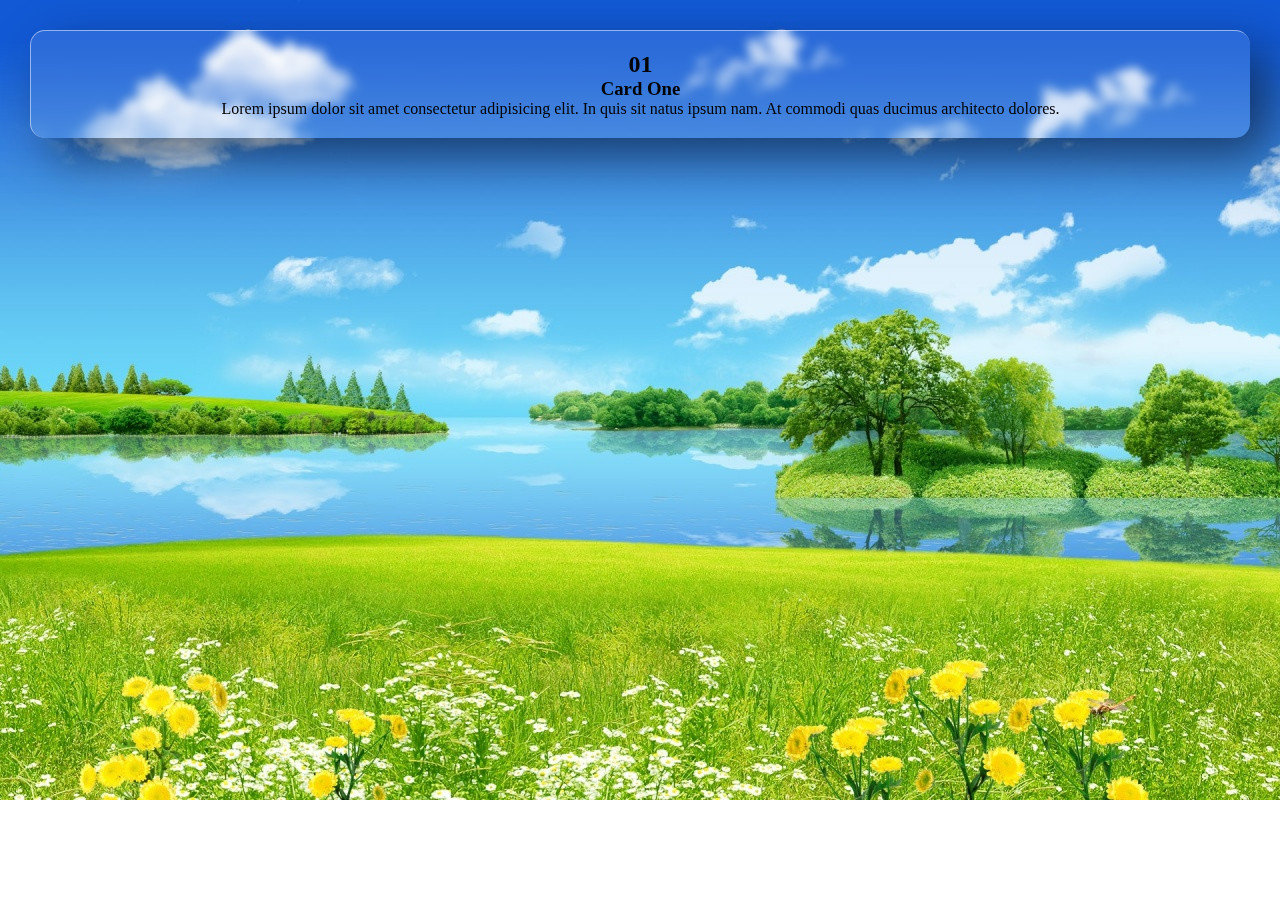
==== index.html @ d0304d3c "basic layout ready" ====
<!DOCTYPE html>
<html lang="en">
  <head>
    <meta charset="UTF-8" />
    <meta name="viewport" content="width=device-width, initial-scale=1.0" />
    <link rel="stylesheet" href="weatherApp.css" />
    <title>weather Forecast App</title>
    <link
      href="https://cdn.jsdelivr.net/npm/bootstrap@5.0.2/dist/css/bootstrap.min.css"
      rel="stylesheet"
      integrity="sha384-EVSTQN3/azprG1Anm3QDgpJLIm9Nao0Yz1ztcQTwFspd3yD65VohhpuuCOmLASjC"
      crossorigin="anonymous"
    />
  </head>
  <body>
    <div class="container m-auto">
      <div class="data-div">
        <div class="inner-data-div">
          <div class="content">
            <h2>01</h2>
            <h3>Card One</h3>
            <p>
              Lorem ipsum dolor sit amet consectetur adipisicing elit. In quis
              sit natus ipsum nam. At commodi quas ducimus architecto dolores.
            </p>
          </div>
        </div>
      </div>
    </div>
  </body>
  <script src="weatherApp.js"></script>
  <script
    src="https://cdn.jsdelivr.net/npm/@popperjs/core@2.9.2/dist/umd/popper.min.js"
    integrity="sha384-IQsoLXl5PILFhosVNubq5LC7Qb9DXgDA9i+tQ8Zj3iwWAwPtgFTxbJ8NT4GN1R8p"
    crossorigin="anonymous"
  ></script>
  <script
    src="https://cdn.jsdelivr.net/npm/bootstrap@5.0.2/dist/js/bootstrap.min.js"
    integrity="sha384-cVKIPhGWiC2Al4u+LWgxfKTRIcfu0JTxR+EQDz/bgldoEyl4H0zUF0QKbrJ0EcQF"
    crossorigin="anonymous"
  ></script>
</html>
---- weatherApp.css ----
* {
  padding: 0;
  margin: 0;
}
body {
  background-image: url("./images/cd.jpg");
  background-repeat: no-repeat;
  background-size: cover;
}

/* weather data showing div (glassmorphims effect)*/

.data-div {
  position: relative;
  display: flex;
  justify-content: center;
  align-items: center;
  /* max-width: 1200px; */
  flex-wrap: wrap;
  z-index: 1;
}
.data-div .inner-data-div {
  position: relative;
  width: 100%;
  height: 100%;
  margin: 30px;
  box-shadow: 20px 20px 50px rgba(0, 0, 0, 0.5);
  border-radius: 15px;
  background: rgba(255, 255, 255, 0.1);
  overflow: hidden;
  justify-content: center;
  align-items: center;
  border-top: 1px solid rgba(255, 255, 255, 0.5);
  border-left: 1px solid rgba(255, 255, 255, 0.5);
  backdrop-filter: blur(5px);
}

.data-div .inner-data-div .content {
  padding: 20px;
  text-align: center;
}

.data-div .inner-data-div {
  transition-timing-function: ease-in-out;
  transition-duration: 0.7s;
}

.data-div .inner-data-div:hover {
  transform: scale(1.05);
  box-shadow: 0 0 10px rgba(0, 0, 0, 0.5);
  z-index: 10;
}

/* weather data showing div (glassmorphims effect)*/
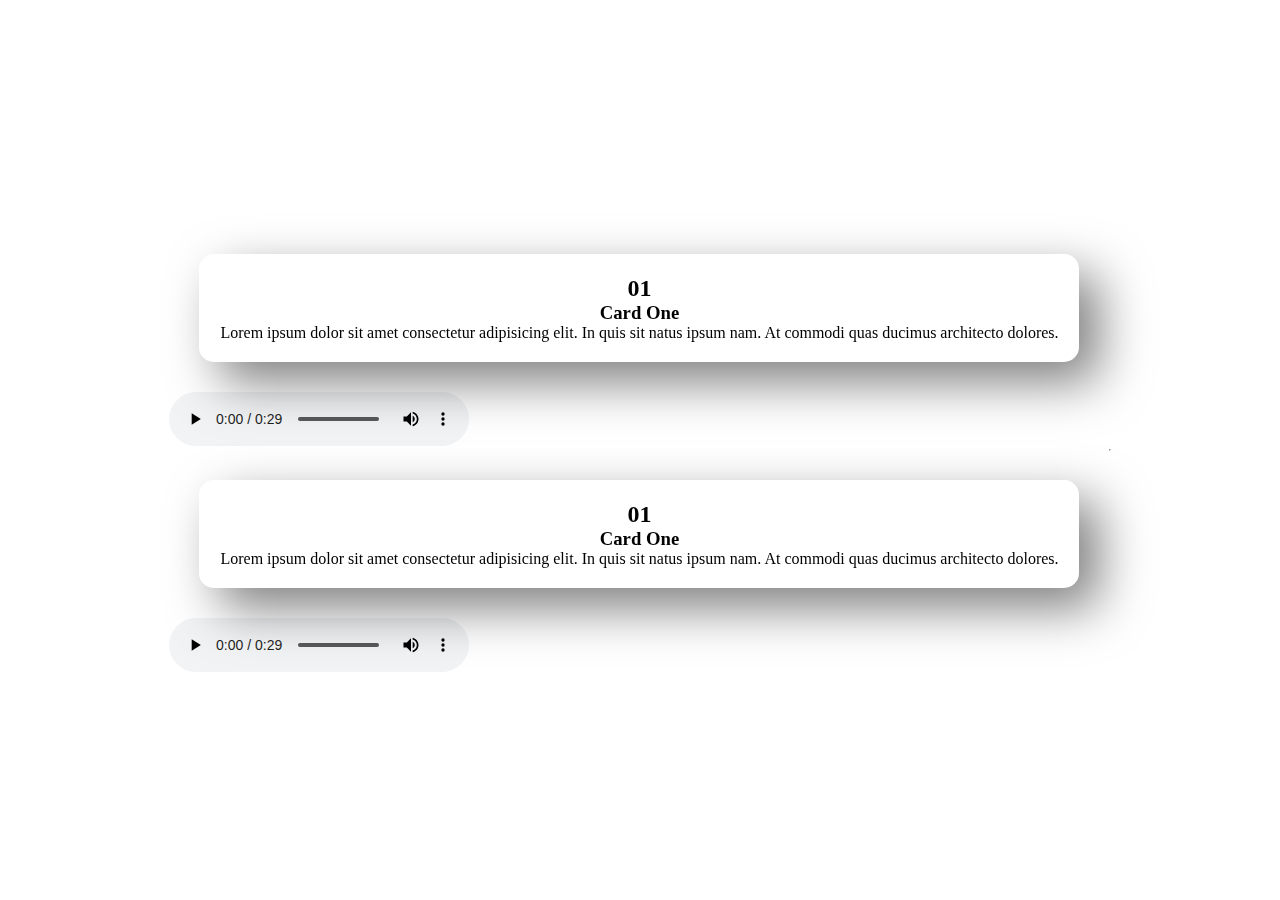
==== commit c657a684: "sunny weather layout completed" ====
--- a/index.html
+++ b/index.html
@@ -3,7 +3,8 @@
   <head>
     <meta charset="UTF-8" />
     <meta name="viewport" content="width=device-width, initial-scale=1.0" />
-    <link rel="stylesheet" href="weatherApp.css" />
+    <!-- <link rel="stylesheet" href="weatherApp.css" /> -->
+    <link rel="stylesheet" href="rainyWeather.css" />
     <title>weather Forecast App</title>
     <link
       href="https://cdn.jsdelivr.net/npm/bootstrap@5.0.2/dist/css/bootstrap.min.css"
@@ -14,17 +15,59 @@
   </head>
   <body>
     <div class="container m-auto">
-      <div class="data-div">
-        <div class="inner-data-div">
-          <div class="content">
-            <h2>01</h2>
-            <h3>Card One</h3>
-            <p>
-              Lorem ipsum dolor sit amet consectetur adipisicing elit. In quis
-              sit natus ipsum nam. At commodi quas ducimus architecto dolores.
-            </p>
+      <div class="sunny-weather">
+        <div class="data-div">
+          <div class="inner-data-div">
+            <div class="content">
+              <h2>01</h2>
+              <h3>Card One</h3>
+              <p>
+                Lorem ipsum dolor sit amet consectetur adipisicing elit. In quis
+                sit natus ipsum nam. At commodi quas ducimus architecto dolores.
+              </p>
+            </div>
           </div>
         </div>
+        <div class="flying-bird">
+          <div class="bird-container bird-container-one">
+            <div class="bird bird-one"></div>
+          </div>
+
+          <div class="bird-container bird-container-three">
+            <div class="bird bird-three"></div>
+          </div>
+          <div class="bird-container bird-container-four">
+            <div class="bird bird-four"></div>
+          </div>
+          <div class="bird-container bird-container-five">
+            <div class="bird bird-five"></div>
+          </div>
+          <div class="bird-container bird-container-six">
+            <div class="bird bird-six"></div>
+          </div>
+        </div>
+        <audio id="audio" controls autoplay>
+          <source src="./audios/birds.mpeg" type="audio/mpeg" />
+        </audio>
+      </div>
+
+      <div class="rainy-weather">
+        <div class="data-div">
+          <div class="inner-data-div">
+            <div class="content">
+              <h2>01</h2>
+              <h3>Card One</h3>
+              <p>
+                Lorem ipsum dolor sit amet consectetur adipisicing elit. In quis
+                sit natus ipsum nam. At commodi quas ducimus architecto dolores.
+              </p>
+            </div>
+          </div>
+        </div>
+
+        <audio id="audio" controls autoplay>
+          <source src="./audios/birds.mpeg" type="audio/mpeg" />
+        </audio>
       </div>
     </div>
   </body>
--- a/rainyWeather.css
+++ b/rainyWeather.css
@@ -0,0 +1,121 @@
+* {
+  margin: 0;
+  padding: 0;
+}
+
+body {
+  /* background-image: url("https://images.unsplash.com/photo-1530743373890-f3c506b0b5b1?ixlib=rb-4.0.3&ixid=M3wxMjA3fDB8MHxwaG90by1wYWdlfHx8fGVufDB8fHx8fA%3D%3D&auto=format&fit=crop&w=1870&q=80"); */
+  display: flex;
+  justify-content: center;
+  align-items: center;
+  width: 100vw;
+  height: 100vh;
+  overflow: hidden;
+  background-repeat: no-repeat;
+  background-size: cover;
+  overflow: hidden;
+  background-image: url("https://images.unsplash.com/photo-1623645932244-02c0160eac1e?ixlib=rb-4.0.3&ixid=M3wxMjA3fDB8MHxwaG90by1wYWdlfHx8fGVufDB8fHx8fA%3D%3D&auto=format&fit=crop&w=1974&q=80");
+}
+
+:root {
+  --thunder-duration: 10s;
+  --thunder-delay: 5s;
+}
+
+hr {
+  background-color: white;
+}
+/* weather data showing div (glassmorphims effect) starts*/
+
+.data-div {
+  position: relative;
+  display: flex;
+  justify-content: center;
+  align-items: center;
+  /* max-width: 1200px; */
+  flex-wrap: wrap;
+  z-index: 1;
+}
+.data-div .inner-data-div {
+  position: relative;
+  width: 100%;
+  height: 100%;
+  margin: 30px;
+  box-shadow: 20px 20px 50px rgba(0, 0, 0, 0.5);
+  border-radius: 15px;
+  background: rgba(255, 255, 255, 0.1);
+  overflow: hidden;
+  justify-content: center;
+  align-items: center;
+  border-top: 1px solid rgba(255, 255, 255, 0.5);
+  border-left: 1px solid rgba(255, 255, 255, 0.5);
+  backdrop-filter: blur(5px);
+}
+
+.data-div .inner-data-div .content {
+  padding: 20px;
+  text-align: center;
+}
+
+.data-div .inner-data-div {
+  transition-timing-function: ease-in-out;
+  transition-duration: 0.7s;
+}
+
+.data-div .inner-data-div:hover {
+  transform: scale(1.03);
+  box-shadow: 0 0 10px rgba(0, 0, 0, 0.5);
+  z-index: 10;
+}
+
+/* weather data showing div (glassmorphims effect) starts*/
+
+/* hr.thunder {
+    border: unset;
+    position: absolute;
+    width: 100vw;
+    height: 100vh;
+    animation-name: thunder;
+    animation-duration: var(--thunder-duration);
+    animation-timing-function: linear;
+    animation-delay: var(--thunder-delay);
+    animation-iteration-count: infinite;
+  } */
+
+hr:not(.thunder) {
+  width: 50px;
+  border-color: transparent;
+  border-right-color: rgb(255, 255, 255);
+  border-right-width: 50px;
+  position: absolute;
+  bottom: 100%;
+  transform-origin: 100% 50%;
+  animation-name: rain;
+  animation-duration: 1s;
+  animation-timing-function: linear;
+  animation-iteration-count: infinite;
+}
+
+@keyframes rain {
+  from {
+    transform: rotate(105deg) translateX(0);
+  }
+  to {
+    transform: rotate(105deg) translateX(calc(100vh + 20px));
+  }
+}
+
+@keyframes thunder {
+  0% {
+    background-color: transparent;
+  }
+  1% {
+    background-color: white;
+  }
+  2% {
+    background-color: rgb(255, 255, 255);
+  }
+  8% {
+    background-color: transparent;
+  }
+}
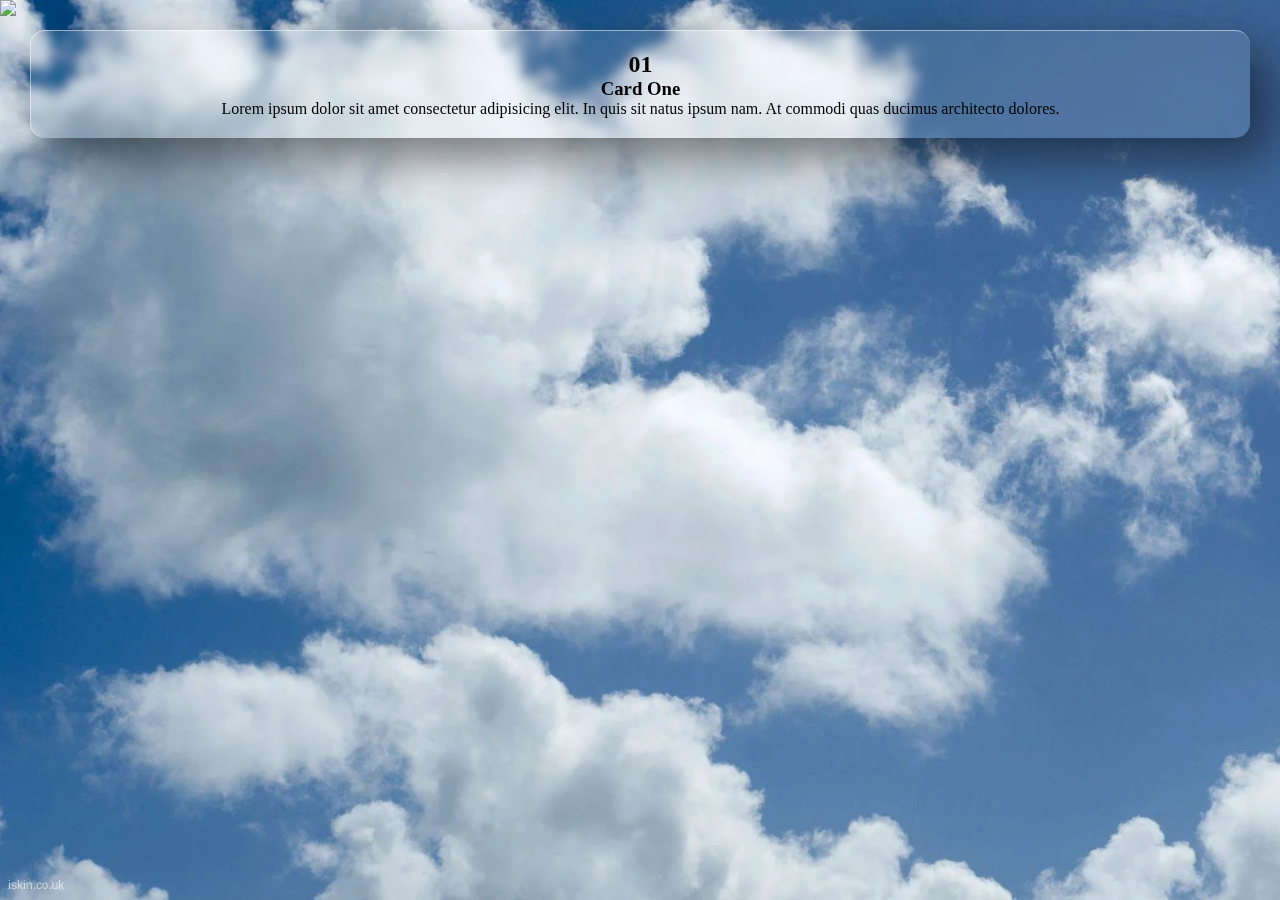
==== commit 5fc5e123: "rainy and cloudy weather layout added" ====
--- a/index.html
+++ b/index.html
@@ -3,8 +3,9 @@
   <head>
     <meta charset="UTF-8" />
     <meta name="viewport" content="width=device-width, initial-scale=1.0" />
-    <!-- <link rel="stylesheet" href="weatherApp.css" /> -->
-    <link rel="stylesheet" href="rainyWeather.css" />
+    <!-- <link rel="stylesheet" href="./css/sunnyWeather.css" /> -->
+    <!-- <link rel="stylesheet" href="./css/rainyWeather.css" /> -->
+    <link rel="stylesheet" href="./css/cloudyWeather.css" />
     <title>weather Forecast App</title>
     <link
       href="https://cdn.jsdelivr.net/npm/bootstrap@5.0.2/dist/css/bootstrap.min.css"
@@ -14,64 +15,106 @@
     />
   </head>
   <body>
-    <div class="container m-auto">
-      <div class="sunny-weather">
-        <div class="data-div">
-          <div class="inner-data-div">
-            <div class="content">
-              <h2>01</h2>
-              <h3>Card One</h3>
-              <p>
-                Lorem ipsum dolor sit amet consectetur adipisicing elit. In quis
-                sit natus ipsum nam. At commodi quas ducimus architecto dolores.
-              </p>
+    <div class="main">
+      <div class="container m-auto">
+        <!-- SUNNY WEATHER DIV  STARTS -->
+
+        <!-- <div class="sunny-weather">
+          <div class="data-div">
+            <div class="inner-data-div">
+              <div class="content">
+                <h2>01</h2>
+                <h3>Card One</h3>
+                <p>
+                  Lorem ipsum dolor sit amet consectetur adipisicing elit. In
+                  quis sit natus ipsum nam. At commodi quas ducimus architecto
+                  dolores.
+                </p>
+              </div>
             </div>
           </div>
-        </div>
-        <div class="flying-bird">
-          <div class="bird-container bird-container-one">
-            <div class="bird bird-one"></div>
+          <div class="flying-bird">
+            <div class="bird-container bird-container-one">
+              <div class="bird bird-one"></div>
+            </div>
+
+            <div class="bird-container bird-container-three">
+              <div class="bird bird-three"></div>
+            </div>
+            <div class="bird-container bird-container-four">
+              <div class="bird bird-four"></div>
+            </div>
+            <div class="bird-container bird-container-five">
+              <div class="bird bird-five"></div>
+            </div>
+            <div class="bird-container bird-container-six">
+              <div class="bird bird-six"></div>
+            </div>
+          </div>
+          <audio id="audio" controls autoplay>
+            <source src="./audios/birds.mpeg" type="audio/mpeg" />
+          </audio>
+        </div> -->
+
+        <!-- SUNNY WEATHER DIV  ENDS-->
+
+        <!-- RAINY WEATHER DIV  STARTS-->
+
+        <!-- <div class="rainy-weather">
+          <div class="data-div">
+            <div class="inner-data-div">
+              <div class="content">
+                <h2>01</h2>
+                <h3>Card One</h3>
+                <p>
+                  Lorem ipsum dolor sit amet consectetur adipisicing elit. In
+                  quis sit natus ipsum nam. At commodi quas ducimus architecto
+                  dolores.
+                </p>
+              </div>
+            </div>
           </div>
 
-          <div class="bird-container bird-container-three">
-            <div class="bird bird-three"></div>
-          </div>
-          <div class="bird-container bird-container-four">
-            <div class="bird bird-four"></div>
-          </div>
-          <div class="bird-container bird-container-five">
-            <div class="bird bird-five"></div>
-          </div>
-          <div class="bird-container bird-container-six">
-            <div class="bird bird-six"></div>
-          </div>
-        </div>
-        <audio id="audio" controls autoplay>
-          <source src="./audios/birds.mpeg" type="audio/mpeg" />
-        </audio>
-      </div>
+          <audio id="audio" controls autoplay>
+            <source src="./audios/rain.mp3" type="audio/mp3" />
+          </audio>
+        </div> -->
 
-      <div class="rainy-weather">
-        <div class="data-div">
-          <div class="inner-data-div">
-            <div class="content">
-              <h2>01</h2>
-              <h3>Card One</h3>
-              <p>
-                Lorem ipsum dolor sit amet consectetur adipisicing elit. In quis
-                sit natus ipsum nam. At commodi quas ducimus architecto dolores.
-              </p>
+        <!-- RAINY WEATHER DIV  ENDS-->
+
+        <!-- CLOUDY WEATHER DIV  STARTS-->
+
+        <div class="cloudy-weather">
+          <img src="./images/cloud6.png" style="--i: 1" />
+          <img src="./images/cloud6.png" style="--i: 2" />
+          <img src="./images/cloud6.png" style="--i: 3" />
+          <img src="./images/cloud6.png" style="--i: 4" />
+          <img src="./images/cloud6.png" style="--i: 5" />
+
+          <div class="data-div">
+            <div class="inner-data-div">
+              <div class="content">
+                <h2>01</h2>
+                <h3>Card One</h3>
+                <p>
+                  Lorem ipsum dolor sit amet consectetur adipisicing elit. In
+                  quis sit natus ipsum nam. At commodi quas ducimus architecto
+                  dolores.
+                </p>
+              </div>
             </div>
           </div>
+
+          <!-- <audio id="audio" controls autoplay>
+            <source src="./audios/rain.mp3" type="audio/mp3" />
+          </audio> -->
         </div>
 
-        <audio id="audio" controls autoplay>
-          <source src="./audios/birds.mpeg" type="audio/mpeg" />
-        </audio>
+        <!-- CLOUDY WEATHER DIV  STARTS-->
       </div>
     </div>
   </body>
-  <script src="weatherApp.js"></script>
+
   <script
     src="https://cdn.jsdelivr.net/npm/@popperjs/core@2.9.2/dist/umd/popper.min.js"
     integrity="sha384-IQsoLXl5PILFhosVNubq5LC7Qb9DXgDA9i+tQ8Zj3iwWAwPtgFTxbJ8NT4GN1R8p"
--- a/css/sunnyWeather.css
+++ b/css/sunnyWeather.css
@@ -0,0 +1,229 @@
+* {
+  padding: 0;
+  margin: 0;
+}
+body {
+  background-image: url("https://images.unsplash.com/photo-1623645932244-02c0160eac1e?ixlib=rb-4.0.3&ixid=M3wxMjA3fDB8MHxwaG90by1wYWdlfHx8fGVufDB8fHx8fA%3D%3D&auto=format&fit=crop&w=1974&q=80");
+  background-repeat: no-repeat;
+  background-size: cover;
+  background-position: center center;
+  overflow: hidden;
+  margin: 0;
+  padding: 0;
+  height: 100vh;
+}
+
+/* weather data showing div (glassmorphims effect) starts*/
+
+.data-div {
+  position: relative;
+  display: flex;
+  justify-content: center;
+  align-items: center;
+  /* max-width: 1200px; */
+  flex-wrap: wrap;
+  z-index: 1;
+}
+.data-div .inner-data-div {
+  position: relative;
+  width: 100%;
+  height: 100%;
+  margin: 30px;
+  box-shadow: 20px 20px 50px rgba(0, 0, 0, 0.5);
+  border-radius: 15px;
+  background: rgba(255, 255, 255, 0.1);
+  overflow: hidden;
+  justify-content: center;
+  align-items: center;
+  border-top: 1px solid rgba(255, 255, 255, 0.5);
+  border-left: 1px solid rgba(255, 255, 255, 0.5);
+  backdrop-filter: blur(5px);
+}
+
+.data-div .inner-data-div .content {
+  padding: 20px;
+  text-align: center;
+}
+
+.data-div .inner-data-div {
+  transition-timing-function: ease-in-out;
+  transition-duration: 0.7s;
+}
+
+.data-div .inner-data-div:hover {
+  transform: scale(1.03);
+  box-shadow: 0 0 10px rgba(0, 0, 0, 0.5);
+  z-index: 10;
+}
+
+/* weather data showing div (glassmorphims effect) ends*/
+
+/*flying bird CSS starts*/
+
+.sunny-weather .flying-bird .bird {
+  background-image: url("https://s3-us-west-2.amazonaws.com/s.cdpn.io/174479/bird-cells-new.svg");
+  filter: invert(34%) sepia(55%) saturate(427%) hue-rotate(141deg)
+    brightness(93%) contrast(91%);
+  background-size: auto 100%;
+  width: 80px;
+  height: 125px;
+  will-change: background-position;
+
+  animation-name: fly-cycle;
+  animation-timing-function: steps(10);
+  animation-iteration-count: infinite;
+}
+
+.sunny-weather .flying-bird .bird-one {
+  animation-duration: 1s;
+  animation-delay: -0.5s;
+}
+
+.sunny-weather .flying-bird .bird-two {
+  animation-duration: 0.8;
+  animation-delay: -0.75.s;
+}
+
+.sunny-weather .flying-bird .bird-three {
+  animation-duration: 1.25s;
+  animation-delay: -0.25s;
+}
+
+.sunny-weather .flying-bird .bird-four {
+  animation-duration: 1.1s;
+  animation-delay: -0.5s;
+}
+
+.sunny-weather .flying-bird .bird-five {
+  animation-duration: 1.4s;
+  animation-delay: -0.8s;
+}
+
+.sunny-weather .flying-bird .bird-six {
+  animation-duration: 1.5s;
+  animation-delay: -9.5s;
+}
+
+.sunny-weather .flying-bird .bird-container {
+  position: absolute;
+
+  left: -3%;
+  transform: scale(0) translateX(-10vw);
+  will-change: transform;
+
+  animation-name: fly-right-one;
+  animation-timing-function: linear;
+  animation-iteration-count: infinite;
+}
+
+.sunny-weather .flying-bird .bird-container-one {
+  animation-duration: 15s;
+  animation-delay: 0;
+  top: 10%;
+}
+
+.sunny-weather .flying-bird .bird-container-two {
+  animation-duration: 16s;
+  animation-delay: 1s;
+  top: 15%;
+}
+
+.sunny-weather .flying-bird .bird-container-three {
+  animation-duration: 15s;
+  animation-delay: 6.5s;
+  top: 15%;
+}
+
+.sunny-weather .flying-bird .bird-container-four {
+  animation-duration: 15s;
+  animation-delay: 10.25s;
+  top: 20%;
+}
+
+.sunny-weather .flying-bird .bird-container-five {
+  animation-duration: 15.3s;
+
+  animation-delay: 9.2s;
+  top: 18%;
+}
+
+.sunny-weather .flying-bird .bird-container-six {
+  animation-duration: 15s;
+  animation-delay: 11.25s;
+  top: 25%;
+}
+@keyframes fly-cycle {
+  100% {
+    background-position: -900px 0;
+  }
+}
+
+@keyframes fly-right-one {
+  0% {
+    transform: scale(0.3) translateX(-10vw);
+  }
+
+  10% {
+    transform: translateY(2vh) translateX(10vw) scale(0.4);
+  }
+
+  20% {
+    transform: translateY(0vh) translateX(30vw) scale(0.5);
+  }
+
+  30% {
+    transform: translateY(4vh) translateX(50vw) scale(0.6);
+  }
+
+  40% {
+    transform: translateY(2vh) translateX(70vw) scale(0.6);
+  }
+
+  50% {
+    transform: translateY(0vh) translateX(90vw) scale(0.6);
+  }
+
+  60% {
+    transform: translateY(0vh) translateX(110vw) scale(0.6);
+  }
+
+  100% {
+    transform: translateY(0vh) translateX(110vw) scale(0.6);
+  }
+}
+
+@keyframes fly-right-two {
+  0% {
+    transform: translateY(-2vh) translateX(-10vw) scale(0.5);
+  }
+
+  10% {
+    transform: translateY(0vh) translateX(10vw) scale(0.4);
+  }
+
+  20% {
+    transform: translateY(-4vh) translateX(30vw) scale(0.6);
+  }
+
+  30% {
+    transform: translateY(1vh) translateX(50vw) scale(0.45);
+  }
+
+  40% {
+    transform: translateY(-2.5vh) translateX(70vw) scale(0.5);
+  }
+
+  50% {
+    transform: translateY(0vh) translateX(90vw) scale(0.45);
+  }
+
+  51% {
+    transform: translateY(0vh) translateX(110vw) scale(0.45);
+  }
+
+  100% {
+    transform: translateY(0vh) translateX(110vw) scale(0.45);
+  }
+}
+
+/* .sunny-weather .flying-bird */
--- a/css/rainyWeather.css
+++ b/css/rainyWeather.css
@@ -0,0 +1,168 @@
+* {
+  margin: 0;
+  padding: 0;
+}
+
+body {
+  background-image: url("https://images.unsplash.com/photo-1530743373890-f3c506b0b5b1?ixlib=rb-4.0.3&ixid=M3wxMjA3fDB8MHxwaG90by1wYWdlfHx8fGVufDB8fHx8fA%3D%3D&auto=format&fit=crop&w=1870&q=80");
+  display: flex;
+  justify-content: center;
+  align-items: center;
+
+  height: 100vh;
+  overflow: hidden;
+  background-repeat: no-repeat;
+  background-size: cover;
+  overflow: hidden;
+  /* background-image: url("https://images.unsplash.com/photo-1623645932244-02c0160eac1e?ixlib=rb-4.0.3&ixid=M3wxMjA3fDB8MHxwaG90by1wYWdlfHx8fGVufDB8fHx8fA%3D%3D&auto=format&fit=crop&w=1974&q=80"); */
+}
+
+/* weather data showing div (glassmorphims effect) starts*/
+
+.data-div {
+  position: relative;
+  display: flex;
+  justify-content: center;
+  align-items: center;
+  /* max-width: 1200px; */
+  flex-wrap: wrap;
+  z-index: 1;
+}
+.data-div .inner-data-div {
+  position: relative;
+  width: 100%;
+  height: 100%;
+  margin: 30px;
+  box-shadow: 20px 20px 50px rgba(0, 0, 0, 0.5);
+  border-radius: 15px;
+  background: rgba(255, 255, 255, 0.1);
+  overflow: hidden;
+  justify-content: center;
+  align-items: center;
+  border-top: 1px solid rgba(255, 255, 255, 0.5);
+  border-left: 1px solid rgba(255, 255, 255, 0.5);
+  backdrop-filter: blur(5px);
+}
+
+.data-div .inner-data-div .content {
+  padding: 20px;
+  text-align: center;
+}
+
+.data-div .inner-data-div {
+  transition-timing-function: ease-in-out;
+  transition-duration: 0.7s;
+}
+
+.data-div .inner-data-div:hover {
+  transform: scale(1.03);
+  box-shadow: 0 0 10px rgba(0, 0, 0, 0.5);
+  z-index: 10;
+}
+
+/* weather data showing div (glassmorphims effect) starts*/
+
+.main {
+  height: 100vh;
+  width: 100vw;
+  animation: rain 0.5s linear infinite;
+  background-image: url("../images/rain.png");
+}
+
+@keyframes rain {
+  0% {
+    background-position: 0% 0%;
+  }
+  100% {
+    background-position: 20% 100%;
+  }
+}
+
+.main::before {
+  content: "";
+  position: absolute;
+  width: 100%;
+  height: 100%;
+  background-image: url("../images/lightining.png");
+  top: -100px;
+  transform: rotate(180deg);
+  animation: lightining 4s linear infinite;
+  opacity: 1s;
+}
+
+@keyframes lightining {
+  0% {
+    opacity: 0;
+  }
+  20% {
+    opacity: 0;
+  }
+  21% {
+    opacity: 1;
+  }
+  25% {
+    opacity: 0;
+  }
+  30% {
+    opacity: 0;
+  }
+  31% {
+    opacity: 1;
+  }
+  35% {
+    opacity: 0;
+  }
+  100% {
+    opacity: 0;
+  }
+}
+
+/* hr.thunder {
+    border: unset;
+    position: absolute;
+    width: 100vw;
+    height: 100vh;
+    animation-name: thunder;
+    animation-duration: var(--thunder-duration);
+    animation-timing-function: linear;
+    animation-delay: var(--thunder-delay);
+    animation-iteration-count: infinite;
+  } */
+
+/* hr:not(.thunder) {
+  width: 50px;
+  border-color: transparent;
+  border-right-color: rgb(255, 255, 255);
+  border-right-width: 50px;
+  position: absolute;
+  bottom: 100%;
+  transform-origin: 100% 50%;
+  animation-name: rain;
+  animation-duration: 1s;
+  animation-timing-function: linear;
+  animation-iteration-count: infinite;
+}
+
+@keyframes rain {
+  from {
+    transform: rotate(105deg) translateX(0);
+  }
+  to {
+    transform: rotate(105deg) translateX(calc(100vh + 20px));
+  }
+}
+
+@keyframes thunder {
+  0% {
+    background-color: transparent;
+  }
+  1% {
+    background-color: white;
+  }
+  2% {
+    background-color: rgb(255, 255, 255);
+  }
+  8% {
+    background-color: transparent;
+  }
+} */
--- a/css/cloudyWeather.css
+++ b/css/cloudyWeather.css
@@ -0,0 +1,93 @@
+* {
+  margin: 0;
+  padding: 0;
+}
+
+body {
+  background-image: url("../images/cloudy.jpg");
+  display: flex;
+  justify-content: center;
+  align-items: center;
+
+  height: 100vh;
+  overflow: hidden;
+  background-repeat: no-repeat;
+  background-size: cover;
+  overflow: hidden;
+  /* background-image: url("https://images.unsplash.com/photo-1623645932244-02c0160eac1e?ixlib=rb-4.0.3&ixid=M3wxMjA3fDB8MHxwaG90by1wYWdlfHx8fGVufDB8fHx8fA%3D%3D&auto=format&fit=crop&w=1974&q=80"); */
+}
+
+/* weather data showing div (glassmorphims effect) starts*/
+
+.data-div {
+  position: relative;
+  display: flex;
+  justify-content: center;
+  align-items: center;
+  /* max-width: 1200px; */
+  flex-wrap: wrap;
+  z-index: 1;
+}
+.data-div .inner-data-div {
+  position: relative;
+  width: 100%;
+  height: 100%;
+  margin: 30px;
+  box-shadow: 20px 20px 50px rgba(0, 0, 0, 0.5);
+  border-radius: 15px;
+  background: rgba(255, 255, 255, 0.1);
+  overflow: hidden;
+  justify-content: center;
+  align-items: center;
+  border-top: 1px solid rgba(255, 255, 255, 0.5);
+  border-left: 1px solid rgba(255, 255, 255, 0.5);
+  backdrop-filter: blur(5px);
+}
+
+.data-div .inner-data-div .content {
+  padding: 20px;
+  text-align: center;
+}
+
+.data-div .inner-data-div {
+  transition-timing-function: ease-in-out;
+  transition-duration: 0.7s;
+}
+
+.data-div .inner-data-div:hover {
+  transform: scale(1.03);
+  box-shadow: 0 0 10px rgba(0, 0, 0, 0.5);
+  z-index: 10;
+}
+
+/* weather data showing div (glassmorphims effect) starts*/
+
+/*cloud moving animation starts*/
+
+.main .cloudy-weather {
+  position: absolute;
+  top: 0;
+  /* bottom: 40; */
+  left: 0;
+  width: 100%;
+  height: 100%;
+  overflow: hidden;
+}
+
+.main .cloudy-weather img {
+  position: absolute;
+  top: 0;
+  max-width: 100%;
+  animation: animate calc(15s * var(--i)) 2s linear infinite;
+}
+
+@keyframes animate {
+  0% {
+    transform: translateX(-100%);
+  }
+  100% {
+    transform: translateX(+100%);
+  }
+}
+
+/*cloud moving animation ends*/
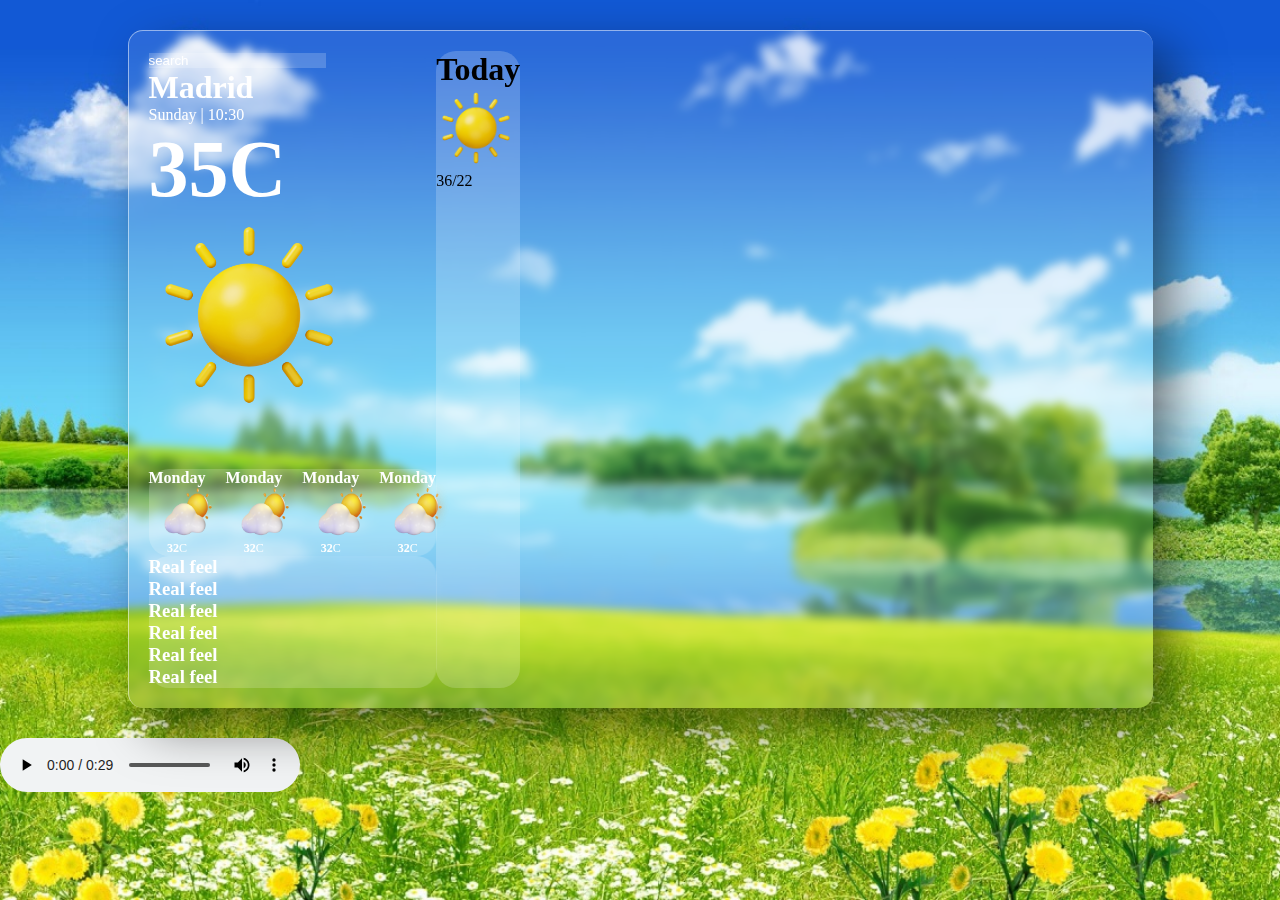
==== commit ee8448a0: "basic layout of data div completed" ====
--- a/index.html
+++ b/index.html
@@ -3,9 +3,11 @@
   <head>
     <meta charset="UTF-8" />
     <meta name="viewport" content="width=device-width, initial-scale=1.0" />
-    <!-- <link rel="stylesheet" href="./css/sunnyWeather.css" /> -->
+    <link rel="stylesheet" href="./css/sunnyWeather.css" />
     <!-- <link rel="stylesheet" href="./css/rainyWeather.css" /> -->
-    <link rel="stylesheet" href="./css/cloudyWeather.css" />
+    <!-- <link rel="stylesheet" href="./css/cloudyWeather.css" /> -->
+    <!-- <link rel="stylesheet" href="./css/snowWeather.css" /> -->
+    <!-- <link rel="stylesheet" href="./css/night.css" /> -->
     <title>weather Forecast App</title>
     <link
       href="https://cdn.jsdelivr.net/npm/bootstrap@5.0.2/dist/css/bootstrap.min.css"
@@ -19,7 +21,357 @@
       <div class="container m-auto">
         <!-- SUNNY WEATHER DIV  STARTS -->
 
-        <!-- <div class="sunny-weather">
+        <div class="sunny-weather">
+          <div class="data-div">
+            <div class="inner-data-div">
+              <div class="row">
+                <div class="otherOptions col-1"></div>
+                <div class="current-Weather col-7 my-2">
+                  <input
+                    type="text"
+                    class="form-control w-100"
+                    placeholder="search"
+                  />
+                  <div class="weather-info my-3">
+                    <div class="d-flex justify-content-between">
+                      <div>
+                        <h1>Madrid</h1>
+                        <p>Sunday | 10:30</p>
+                        <h1 style="font-size: 80px">35C</h1>
+                      </div>
+
+                      <img
+                        src="./icons/sun/sun-icon.png"
+                        style="height: 200px; width: 200px"
+                      />
+                    </div>
+                  </div>
+                  <div class="today-forecast p-3 d-flex">
+                    <div class="forecast-card">
+                      <div class="cards" id="weather-card">
+                        <h4 class="day-name">Monday</h4>
+                        <div class="card-icon">
+                          <img
+                            src="/icons/sun/27.png"
+                            style="height: 50px; width: 50px"
+                          />
+                        </div>
+                        <div class="day-temp">
+                          <h4 class="temp">32</h4>
+                          <span class="temp-unit">C</span>
+                        </div>
+                      </div>
+                    </div>
+                    <div class="forecast-card">
+                      <div class="cards" id="weather-card">
+                        <h4 class="day-name">Monday</h4>
+                        <div class="card-icon">
+                          <img
+                            src="/icons/sun/27.png"
+                            style="height: 50px; width: 50px"
+                          />
+                        </div>
+                        <div class="day-temp">
+                          <h4 class="temp">32</h4>
+                          <span class="temp-unit">C</span>
+                        </div>
+                      </div>
+                    </div>
+                    <div class="forecast-card">
+                      <div class="cards" id="weather-card">
+                        <h4 class="day-name">Monday</h4>
+                        <div class="card-icon">
+                          <img
+                            src="/icons/sun/27.png"
+                            style="height: 50px; width: 50px"
+                          />
+                        </div>
+                        <div class="day-temp">
+                          <h4 class="temp">32</h4>
+                          <span class="temp-unit">C</span>
+                        </div>
+                      </div>
+                    </div>
+                    <div class="forecast-card">
+                      <div class="cards" id="weather-card">
+                        <h4 class="day-name">Monday</h4>
+                        <div class="card-icon">
+                          <img
+                            src="/icons/sun/27.png"
+                            style="height: 50px; width: 50px"
+                          />
+                        </div>
+                        <div class="day-temp">
+                          <h4 class="temp">32</h4>
+                          <span class="temp-unit">C</span>
+                        </div>
+                      </div>
+                    </div>
+                  </div>
+                  <div class="Air-conditions p-3 my-3">
+                    <div class="d-flex justify-content-between">
+                      <h3>Real feel</h3>
+                      <h3>Real feel</h3>
+                    </div>
+                    <div class="d-flex justify-content-between">
+                      <h3>Real feel</h3>
+                      <h3>Real feel</h3>
+                    </div>
+                    <div class="d-flex justify-content-between">
+                      <h3>Real feel</h3>
+                      <h3>Real feel</h3>
+                    </div>
+                  </div>
+                </div>
+                <div class="forecast col-4">
+                  <div
+                    class="d-flex justify-content-between align-items-center"
+                  >
+                    <h1 class="day-name">Today</h1>
+                    <img
+                      src="/icons/sun/sun-icon.png"
+                      style="height: 80px; width: 80px"
+                    />
+                    <p>36/22</p>
+                  </div>
+                </div>
+              </div>
+            </div>
+          </div>
+          <div class="flying-bird">
+            <div class="bird-container bird-container-one">
+              <div class="bird bird-one"></div>
+            </div>
+
+            <div class="bird-container bird-container-three">
+              <div class="bird bird-three"></div>
+            </div>
+            <div class="bird-container bird-container-four">
+              <div class="bird bird-four"></div>
+            </div>
+            <div class="bird-container bird-container-five">
+              <div class="bird bird-five"></div>
+            </div>
+            <div class="bird-container bird-container-six">
+              <div class="bird bird-six"></div>
+            </div>
+          </div>
+          <audio id="audio" controls autoplay>
+            <source src="./audios/birds.mpeg" type="audio/mpeg" />
+          </audio>
+        </div>
+
+        <!-- SUNNY WEATHER DIV  ENDS-->
+
+        <!-- RAINY WEATHER DIV  STARTS-->
+
+        <!-- <div class="rainy-weather">
+          <div class="data-div">
+            <div class="inner-data-div">
+              <div class="row">
+                <div class="otherOptions col-1"></div>
+                <div class="current-Weather col-7 my-2">
+                  <input
+                    type="text"
+                    class="form-control w-100"
+                    placeholder="search"
+                  />
+                  <div class="weather-info my-3">
+                    <div class="d-flex justify-content-between">
+                      <div>
+                        <h1>Madrid</h1>
+                        <p>Sunday | 10:30</p>
+                        <h1 style="font-size: 80px">35C</h1>
+                      </div>
+
+                      <img
+                        src="./icons/sun/sun-icon.png"
+                        style="height: 200px; width: 200px"
+                      />
+                    </div>
+                  </div>
+                  <div class="today-forecast p-3 d-flex">
+                    <div class="forecast-card">
+                      <div class="cards" id="weather-card">
+                        <h4 class="day-name">Monday</h4>
+                        <div class="card-icon">
+                          <img
+                            src="/icons/sun/27.png"
+                            style="height: 50px; width: 50px"
+                          />
+                        </div>
+                        <div class="day-temp">
+                          <h4 class="temp">32</h4>
+                          <span class="temp-unit">C</span>
+                        </div>
+                      </div>
+                    </div>
+                    <div class="forecast-card">
+                      <div class="cards" id="weather-card">
+                        <h4 class="day-name">Monday</h4>
+                        <div class="card-icon">
+                          <img
+                            src="/icons/sun/27.png"
+                            style="height: 50px; width: 50px"
+                          />
+                        </div>
+                        <div class="day-temp">
+                          <h4 class="temp">32</h4>
+                          <span class="temp-unit">C</span>
+                        </div>
+                      </div>
+                    </div>
+                    <div class="forecast-card">
+                      <div class="cards" id="weather-card">
+                        <h4 class="day-name">Monday</h4>
+                        <div class="card-icon">
+                          <img
+                            src="/icons/sun/27.png"
+                            style="height: 50px; width: 50px"
+                          />
+                        </div>
+                        <div class="day-temp">
+                          <h4 class="temp">32</h4>
+                          <span class="temp-unit">C</span>
+                        </div>
+                      </div>
+                    </div>
+                    <div class="forecast-card">
+                      <div class="cards" id="weather-card">
+                        <h4 class="day-name">Monday</h4>
+                        <div class="card-icon">
+                          <img
+                            src="/icons/sun/27.png"
+                            style="height: 50px; width: 50px"
+                          />
+                        </div>
+                        <div class="day-temp">
+                          <h4 class="temp">32</h4>
+                          <span class="temp-unit">C</span>
+                        </div>
+                      </div>
+                    </div>
+                  </div>
+                  <div class="Air-conditions p-3 my-3">
+                    <div class="d-flex justify-content-between">
+                      <h3>Real feel</h3>
+                      <h3>Real feel</h3>
+                    </div>
+                    <div class="d-flex justify-content-between">
+                      <h3>Real feel</h3>
+                      <h3>Real feel</h3>
+                    </div>
+                    <div class="d-flex justify-content-between">
+                      <h3>Real feel</h3>
+                      <h3>Real feel</h3>
+                    </div>
+                  </div>
+                </div>
+                <div class="forecast col-4">
+                  <div
+                    class="d-flex justify-content-between align-items-center"
+                  >
+                    <h1 class="day-name">Today</h1>
+                    <img
+                      src="/icons/sun/sun-icon.png"
+                      style="height: 80px; width: 80px"
+                    />
+                    <p>36/22</p>
+                  </div>
+                </div>
+              </div>
+            </div>
+            <audio id="audio" controls autoplay>
+              <source src="./audios/rain.mp3" type="audio/mp3" />
+            </audio>
+          </div>
+        </div> -->
+
+        <!-- RAINY WEATHER DIV  ENDS-->
+
+        <!-- CLOUDY WEATHER DIV  STARTS-->
+
+        <!-- <div class="cloudy-weather">
+          <img src="./images/cloud6.png" style="--i: 2.4" />
+          <img src="./images/cloud6.png" style="--i: 4" />
+          <img src="./images/cloud6.png" style="--i: 8" />
+
+          <div class="data-div">
+            <div class="inner-data-div">
+              <div class="row">
+
+                <div class="otherOptions col-1">
+
+                </div>
+                <div class="current-Weather col-6 my-2">
+                  <input type="text" class="form-control w-100" placeholder="search">
+                  <div class="weather-info my-3">
+                    <div class="d-flex justify-content-between">
+                      <div>
+                        <h1>Madrid</h1>
+                        <p>Sunday | 10:30</p>
+                        <h1 style="font-size: 80px;">35C</h1>
+                      </div>
+                     
+                      <img src="./icons/sun/sun-icon.png" style="height: 200px; width: 200px">
+                    </div>
+                    
+                     
+                  </div>
+                  <div class="today-forecast p-3">
+                    <p>Lorem ipsum, dolor sit amet consectetur adipisicing elit. Optio necessitatibus, molestiae cum corrupti neque odio. Fugit voluptas, quidem aut dolor incidunt praesentium accusantium dolorum accusamus quia ipsum saepe rerum sunt!</p>
+                  </div>
+                  <div class="Air-conditions p-3 my-3">
+                    <div class="d-flex justify-content-between">
+                      <h3>Real feel</h3>
+                      <h3>Real feel</h3>
+                    </div>
+                    <div class="d-flex justify-content-between">
+                      <h3>Real feel</h3>
+                      <h3>Real feel</h3>
+                      
+                    </div>
+                    <div class="d-flex justify-content-between">
+                      <h3>Real feel</h3>
+                      <h3>Real feel</h3>
+                      
+                    </div>
+                  </div>
+                </div>
+                <div class="forecast col-3">
+
+                </div>
+              </div>
+            </div>
+          </div>
+        </div>  -->
+
+        <!-- CLOUDY WEATHER DIV  ENDS-->
+
+        <!-- SNOW WEATHER DIV STARTS-->
+
+        <!-- <div class="snow-weather">
+          <div class="data-div">
+            <div class="inner-data-div">
+              <div class="content">
+                <h2>01</h2>
+                <h3>Card One</h3>
+                <p>
+                  Lorem ipsum, dolor sit amet consectetur adipisicing elit. Odit
+                  natus consectetur earum saepe perferendis magnam delectus sit
+                  magni. Quod, eius!
+                </p>
+              </div>
+            </div>
+          </div>
+          <div class="snow"></div>
+        </div> -->
+
+        <!--SNOW WEATHER DIV ENDS-->
+
+        <!--NIGHT DIV STARTS-->
+
+        <!-- <div class="night">
           <div class="data-div">
             <div class="inner-data-div">
               <div class="content">
@@ -32,85 +384,14 @@
                 </p>
               </div>
             </div>
-          </div>
-          <div class="flying-bird">
-            <div class="bird-container bird-container-one">
-              <div class="bird bird-one"></div>
-            </div>
-
-            <div class="bird-container bird-container-three">
-              <div class="bird bird-three"></div>
-            </div>
-            <div class="bird-container bird-container-four">
-              <div class="bird bird-four"></div>
-            </div>
-            <div class="bird-container bird-container-five">
-              <div class="bird bird-five"></div>
-            </div>
-            <div class="bird-container bird-container-six">
-              <div class="bird bird-six"></div>
-            </div>
-          </div>
-          <audio id="audio" controls autoplay>
-            <source src="./audios/birds.mpeg" type="audio/mpeg" />
-          </audio>
-        </div> -->
-
-        <!-- SUNNY WEATHER DIV  ENDS-->
-
-        <!-- RAINY WEATHER DIV  STARTS-->
-
-        <!-- <div class="rainy-weather">
-          <div class="data-div">
-            <div class="inner-data-div">
-              <div class="content">
-                <h2>01</h2>
-                <h3>Card One</h3>
-                <p>
-                  Lorem ipsum dolor sit amet consectetur adipisicing elit. In
-                  quis sit natus ipsum nam. At commodi quas ducimus architecto
-                  dolores.
-                </p>
-              </div>
-            </div>
-          </div>
-
-          <audio id="audio" controls autoplay>
+          </div> -->
+
+        <!-- <audio id="audio" controls autoplay>
             <source src="./audios/rain.mp3" type="audio/mp3" />
-          </audio>
-        </div> -->
-
-        <!-- RAINY WEATHER DIV  ENDS-->
-
-        <!-- CLOUDY WEATHER DIV  STARTS-->
-
-        <div class="cloudy-weather">
-          <img src="./images/cloud6.png" style="--i: 1" />
-          <img src="./images/cloud6.png" style="--i: 2" />
-          <img src="./images/cloud6.png" style="--i: 3" />
-          <img src="./images/cloud6.png" style="--i: 4" />
-          <img src="./images/cloud6.png" style="--i: 5" />
-
-          <div class="data-div">
-            <div class="inner-data-div">
-              <div class="content">
-                <h2>01</h2>
-                <h3>Card One</h3>
-                <p>
-                  Lorem ipsum dolor sit amet consectetur adipisicing elit. In
-                  quis sit natus ipsum nam. At commodi quas ducimus architecto
-                  dolores.
-                </p>
-              </div>
-            </div>
-          </div>
-
-          <!-- <audio id="audio" controls autoplay>
-            <source src="./audios/rain.mp3" type="audio/mp3" />
-          </audio> -->
-        </div>
-
-        <!-- CLOUDY WEATHER DIV  STARTS-->
+          </audio> 
+        </div>-->
+
+        <!--NIGHT DIV ENDS-->
       </div>
     </div>
   </body>
--- a/css/sunnyWeather.css
+++ b/css/sunnyWeather.css
@@ -3,7 +3,7 @@
   margin: 0;
 }
 body {
-  background-image: url("https://images.unsplash.com/photo-1623645932244-02c0160eac1e?ixlib=rb-4.0.3&ixid=M3wxMjA3fDB8MHxwaG90by1wYWdlfHx8fGVufDB8fHx8fA%3D%3D&auto=format&fit=crop&w=1974&q=80");
+  /* background-image: url("https://images.unsplash.com/photo-1623645932244-02c0160eac1e?ixlib=rb-4.0.3&ixid=M3wxMjA3fDB8MHxwaG90by1wYWdlfHx8fGVufDB8fHx8fA%3D%3D&auto=format&fit=crop&w=1974&q=80"); */
   background-repeat: no-repeat;
   background-size: cover;
   background-position: center center;
@@ -11,6 +11,7 @@
   margin: 0;
   padding: 0;
   height: 100vh;
+  background-image: url("/images/cd.jpg");
 }
 
 /* weather data showing div (glassmorphims effect) starts*/
@@ -20,13 +21,12 @@
   display: flex;
   justify-content: center;
   align-items: center;
-  /* max-width: 1200px; */
   flex-wrap: wrap;
   z-index: 1;
 }
 .data-div .inner-data-div {
   position: relative;
-  width: 100%;
+  width: 80%;
   height: 100%;
   margin: 30px;
   box-shadow: 20px 20px 50px rgba(0, 0, 0, 0.5);
@@ -40,9 +40,10 @@
   backdrop-filter: blur(5px);
 }
 
-.data-div .inner-data-div .content {
+.data-div .inner-data-div .row {
   padding: 20px;
-  text-align: center;
+  /* text-align: center; */
+  display: flex;
 }
 
 .data-div .inner-data-div {
@@ -50,11 +51,11 @@
   transition-duration: 0.7s;
 }
 
-.data-div .inner-data-div:hover {
+/* .data-div .inner-data-div:hover {
   transform: scale(1.03);
   box-shadow: 0 0 10px rgba(0, 0, 0, 0.5);
   z-index: 10;
-}
+} */
 
 /* weather data showing div (glassmorphims effect) ends*/
 
@@ -227,3 +228,77 @@
 }
 
 /* .sunny-weather .flying-bird */
+
+/*weather data mainpulation css starts*/
+.current-Weather input {
+  background-color: rgba(255, 255, 255, 0.1);
+  backdrop-filter: blur(5px);
+  border: none;
+  color: white;
+}
+.current-Weather input::placeholder {
+  color: white;
+}
+.current-Weather input:focus {
+  background-color: rgba(255, 255, 255, 0.1);
+  backdrop-filter: blur(5px);
+}
+
+.current-Weather .weather-info {
+  color: white;
+}
+
+.current-Weather .today-forecast {
+  background-color: rgba(255, 255, 255, 0.1);
+  backdrop-filter: blur(5px);
+  border-radius: 20px;
+  color: white;
+}
+
+.Air-conditions {
+  background-color: rgba(255, 255, 255, 0.1);
+  backdrop-filter: blur(5px);
+  border-radius: 20px;
+  color: white;
+}
+
+.row .today-forecast {
+  display: flex;
+  flex-wrap: wrap;
+  gap: 20px;
+  margin-top: 50px;
+  background-color: rgba(255, 255, 255, 0.1);
+  backdrop-filter: blur(5px);
+}
+
+.cards .card {
+  width: 100px;
+  height: 130px;
+  border-radius: 20px;
+  background-color: rgba(255, 255, 255, 0.1);
+  backdrop-filter: blur(5px);
+  /* background-color: white; */
+  text-align: center;
+  padding: 10px 0;
+  display: flex;
+  flex-direction: column;
+  justify-content: space-between;
+}
+
+.forecast-card .card-icon {
+  width: 50%;
+  margin: 0 auto;
+}
+.forecast-card .day-temp {
+  font-size: 12px;
+  display: flex;
+  align-items: center;
+  justify-content: center;
+}
+.forecast {
+  background-color: rgba(255, 255, 255, 0.1);
+  backdrop-filter: blur(5px);
+  border-radius: 20px;
+}
+
+/*weather data mainpulation css ends*/
--- a/css/rainyWeather.css
+++ b/css/rainyWeather.css
@@ -44,7 +44,7 @@
   backdrop-filter: blur(5px);
 }
 
-.data-div .inner-data-div .content {
+.data-div .inner-data-div .row {
   padding: 20px;
   text-align: center;
 }
@@ -117,52 +117,76 @@
   }
 }
 
-/* hr.thunder {
-    border: unset;
-    position: absolute;
-    width: 100vw;
-    height: 100vh;
-    animation-name: thunder;
-    animation-duration: var(--thunder-duration);
-    animation-timing-function: linear;
-    animation-delay: var(--thunder-delay);
-    animation-iteration-count: infinite;
-  } */
-
-/* hr:not(.thunder) {
-  width: 50px;
-  border-color: transparent;
-  border-right-color: rgb(255, 255, 255);
-  border-right-width: 50px;
-  position: absolute;
-  bottom: 100%;
-  transform-origin: 100% 50%;
-  animation-name: rain;
-  animation-duration: 1s;
-  animation-timing-function: linear;
-  animation-iteration-count: infinite;
+/*weather data mainpulation css starts*/
+.current-Weather input {
+  background-color: rgba(255, 255, 255, 0.1);
+  backdrop-filter: blur(5px);
+  border: none;
+  color: white;
+}
+.current-Weather input::placeholder {
+  color: white;
+}
+.current-Weather input:focus {
+  background-color: rgba(255, 255, 255, 0.1);
+  backdrop-filter: blur(5px);
 }
 
-@keyframes rain {
-  from {
-    transform: rotate(105deg) translateX(0);
-  }
-  to {
-    transform: rotate(105deg) translateX(calc(100vh + 20px));
-  }
+.current-Weather .weather-info {
+  color: white;
 }
 
-@keyframes thunder {
-  0% {
-    background-color: transparent;
-  }
-  1% {
-    background-color: white;
-  }
-  2% {
-    background-color: rgb(255, 255, 255);
-  }
-  8% {
-    background-color: transparent;
-  }
-} */
+.current-Weather .today-forecast {
+  background-color: rgba(255, 255, 255, 0.1);
+  backdrop-filter: blur(5px);
+  border-radius: 20px;
+  color: white;
+}
+
+.Air-conditions {
+  background-color: rgba(255, 255, 255, 0.1);
+  backdrop-filter: blur(5px);
+  border-radius: 20px;
+  color: white;
+}
+
+.row .today-forecast {
+  display: flex;
+  flex-wrap: wrap;
+  gap: 20px;
+  margin-top: 50px;
+  background-color: rgba(255, 255, 255, 0.1);
+  backdrop-filter: blur(5px);
+}
+
+.cards .card {
+  width: 100px;
+  height: 130px;
+  border-radius: 20px;
+  background-color: rgba(255, 255, 255, 0.1);
+  backdrop-filter: blur(5px);
+  /* background-color: white; */
+  text-align: center;
+  padding: 10px 0;
+  display: flex;
+  flex-direction: column;
+  justify-content: space-between;
+}
+
+.forecast-card .card-icon {
+  width: 50%;
+  margin: 0 auto;
+}
+.forecast-card .day-temp {
+  font-size: 12px;
+  display: flex;
+  align-items: center;
+  justify-content: center;
+}
+.forecast {
+  background-color: rgba(255, 255, 255, 0.1);
+  backdrop-filter: blur(5px);
+  border-radius: 20px;
+}
+
+/*weather data mainpulation css ends*/
--- a/css/cloudyWeather.css
+++ b/css/cloudyWeather.css
@@ -44,7 +44,7 @@
   backdrop-filter: blur(5px);
 }
 
-.data-div .inner-data-div .content {
+.data-div .inner-data-div .row {
   padding: 20px;
   text-align: center;
 }
@@ -76,9 +76,9 @@
 
 .main .cloudy-weather img {
   position: absolute;
-  top: 0;
+  top: -300px;
   max-width: 100%;
-  animation: animate calc(15s * var(--i)) 2s linear infinite;
+  animation: animate calc(10s * var(--i)) 2s linear infinite;
 }
 
 @keyframes animate {
@@ -91,3 +91,77 @@
 }
 
 /*cloud moving animation ends*/
+
+/*weather data mainpulation css starts*/
+.current-Weather input {
+  background-color: rgba(255, 255, 255, 0.1);
+  backdrop-filter: blur(5px);
+  border: none;
+  color: white;
+}
+.current-Weather input::placeholder {
+  color: white;
+}
+.current-Weather input:focus {
+  background-color: rgba(255, 255, 255, 0.1);
+  backdrop-filter: blur(5px);
+}
+
+.current-Weather .weather-info {
+  color: white;
+}
+
+.current-Weather .today-forecast {
+  background-color: rgba(255, 255, 255, 0.1);
+  backdrop-filter: blur(5px);
+  border-radius: 20px;
+  color: white;
+}
+
+.Air-conditions {
+  background-color: rgba(255, 255, 255, 0.1);
+  backdrop-filter: blur(5px);
+  border-radius: 20px;
+  color: white;
+}
+
+.row .today-forecast {
+  display: flex;
+  flex-wrap: wrap;
+  gap: 20px;
+  margin-top: 50px;
+  background-color: rgba(255, 255, 255, 0.1);
+  backdrop-filter: blur(5px);
+}
+
+.cards .card {
+  width: 100px;
+  height: 130px;
+  border-radius: 20px;
+  background-color: rgba(255, 255, 255, 0.1);
+  backdrop-filter: blur(5px);
+  /* background-color: white; */
+  text-align: center;
+  padding: 10px 0;
+  display: flex;
+  flex-direction: column;
+  justify-content: space-between;
+}
+
+.forecast-card .card-icon {
+  width: 50%;
+  margin: 0 auto;
+}
+.forecast-card .day-temp {
+  font-size: 12px;
+  display: flex;
+  align-items: center;
+  justify-content: center;
+}
+.forecast {
+  background-color: rgba(255, 255, 255, 0.1);
+  backdrop-filter: blur(5px);
+  border-radius: 20px;
+}
+
+/*weather data mainpulation css ends*/
--- a/css/snowWeather.css
+++ b/css/snowWeather.css
@@ -0,0 +1,120 @@
+* {
+  margin: 0;
+  padding: 0;
+}
+
+body {
+  background: url("/images/snow.jpg");
+  display: flex;
+  justify-content: center;
+  align-items: center;
+
+  height: 100vh;
+  overflow: hidden;
+  background-repeat: no-repeat;
+  background-size: cover;
+  overflow: hidden;
+  /* background-image: url("https://images.unsplash.com/photo-1623645932244-02c0160eac1e?ixlib=rb-4.0.3&ixid=M3wxMjA3fDB8MHxwaG90by1wYWdlfHx8fGVufDB8fHx8fA%3D%3D&auto=format&fit=crop&w=1974&q=80"); */
+}
+
+/* weather data showing div (glassmorphims effect) starts*/
+
+.data-div {
+  position: relative;
+  display: flex;
+  justify-content: center;
+  align-items: center;
+  /* max-width: 1200px; */
+  flex-wrap: wrap;
+  z-index: 1;
+  height: 100vh; /* Set height to 100vh to cover the entire viewport height */
+}
+
+.data-div .inner-data-div {
+  position: relative;
+  width: 100%;
+  /* height: 100%; Remove height to allow the content to dictate the height */
+  margin: 30px;
+  box-shadow: 20px 20px 50px rgba(0, 0, 0, 0.5);
+  border-radius: 15px;
+  background: rgba(255, 255, 255, 0.1);
+  overflow: hidden;
+  justify-content: center;
+  align-items: center;
+  border-top: 1px solid rgba(255, 255, 255, 0.5);
+  border-left: 1px solid rgba(255, 255, 255, 0.5);
+  backdrop-filter: blur(5px);
+}
+.data-div .inner-data-div .content {
+  padding: 20px;
+  text-align: center;
+}
+
+.data-div .inner-data-div {
+  transition-timing-function: ease-in-out;
+  transition-duration: 0.7s;
+}
+
+.data-div .inner-data-div:hover {
+  transform: scale(1.03);
+  box-shadow: 0 0 10px rgba(0, 0, 0, 0.5);
+  z-index: 10;
+}
+
+/* weather data showing div (glassmorphims effect) starts*/
+
+/*snow Fall Animation start*/
+
+.snow-weather {
+  height: 100%;
+}
+.snow,
+.snow::after,
+.snow::before {
+  position: absolute;
+  top: -650px;
+  left: 0;
+  right: 0;
+  bottom: 0;
+  background-image: radial-gradient(4px 4px at 100px 50px, #fff, transparent),
+    radial-gradient(4px 4px at 100px 50px, #fff, transparent),
+    radial-gradient(6px 6px at 200px 150px, #fff, transparent),
+    radial-gradient(3px 3px at 300px 250px, #fff 50%, transparent),
+    radial-gradient(4px 4px at 400px 350px, #fff 50%, transparent),
+    radial-gradient(6px 6px at 500px 100px, #fff 50%, transparent),
+    radial-gradient(3px 3px at 50px 100px, #fff 50%, transparent),
+    radial-gradient(4px 4px at 150px 300px, #fff 50%, transparent),
+    radial-gradient(6px 6px at 250px 400px, #fff 50%, transparent),
+    radial-gradient(3px 3px at 350px 500px, #fff 50%, transparent),
+    radial-gradient(4px 4px at 100px 50px, #fff 50%, transparent),
+    radial-gradient(6px 6px at 150px 50px, #fff 50%, transparent),
+    radial-gradient(3px 3px at 300px 250px, #fff 50%, transparent),
+    radial-gradient(4px 4px at 400px 350px, #fff 50%, transparent),
+    radial-gradient(6px 6px at 550px 250px, #fff 50%, transparent),
+    radial-gradient(3px 3px at 400px 200px, #fff 50%, transparent);
+  background-size: 650px 650px;
+  animation: snowAnim 3s linear infinite;
+  content: "";
+}
+
+.snow::after {
+  margin-left: -250px;
+  opacity: 0.5;
+  /* filter: blur(2px); */
+  animation-direction: reverse;
+  animation-duration: 6s;
+}
+.snow::before {
+  margin-left: -350px;
+  opacity: 0.7;
+  /* filter: blur(1px); */
+  animation-duration: 9s;
+  animation-direction: reverse;
+}
+
+@keyframes snowAnim {
+  to {
+    transform: translateY(650px);
+  }
+}
+/*snow Fall Animation end*/
--- a/css/night.css
+++ b/css/night.css
@@ -0,0 +1,59 @@
+* {
+  padding: 0;
+  margin: 0;
+}
+body {
+  background-image: url("/images/1684.jpg");
+  background-repeat: no-repeat;
+  background-size: cover;
+  background-position: center center;
+  overflow: hidden;
+  margin: 0;
+  padding: 0;
+  height: 100vh;
+}
+
+/* weather data showing div (glassmorphims effect) starts*/
+
+.data-div {
+  position: relative;
+  display: flex;
+  justify-content: center;
+  align-items: center;
+  /* max-width: 1200px; */
+  flex-wrap: wrap;
+  z-index: 1;
+}
+.data-div .inner-data-div {
+  position: relative;
+  width: 100%;
+  height: 100%;
+  margin: 30px;
+  box-shadow: 20px 20px 50px rgba(0, 0, 0, 0.5);
+  border-radius: 15px;
+  background: rgba(255, 255, 255, 0.1);
+  overflow: hidden;
+  justify-content: center;
+  align-items: center;
+  border-top: 1px solid rgba(255, 255, 255, 0.5);
+  border-left: 1px solid rgba(255, 255, 255, 0.5);
+  backdrop-filter: blur(5px);
+}
+
+.data-div .inner-data-div .content {
+  padding: 20px;
+  text-align: center;
+}
+
+.data-div .inner-data-div {
+  transition-timing-function: ease-in-out;
+  transition-duration: 0.7s;
+}
+
+.data-div .inner-data-div:hover {
+  transform: scale(1.03);
+  box-shadow: 0 0 10px rgba(0, 0, 0, 0.5);
+  z-index: 10;
+}
+
+/* weather data showing div (glassmorphims effect) ends*/
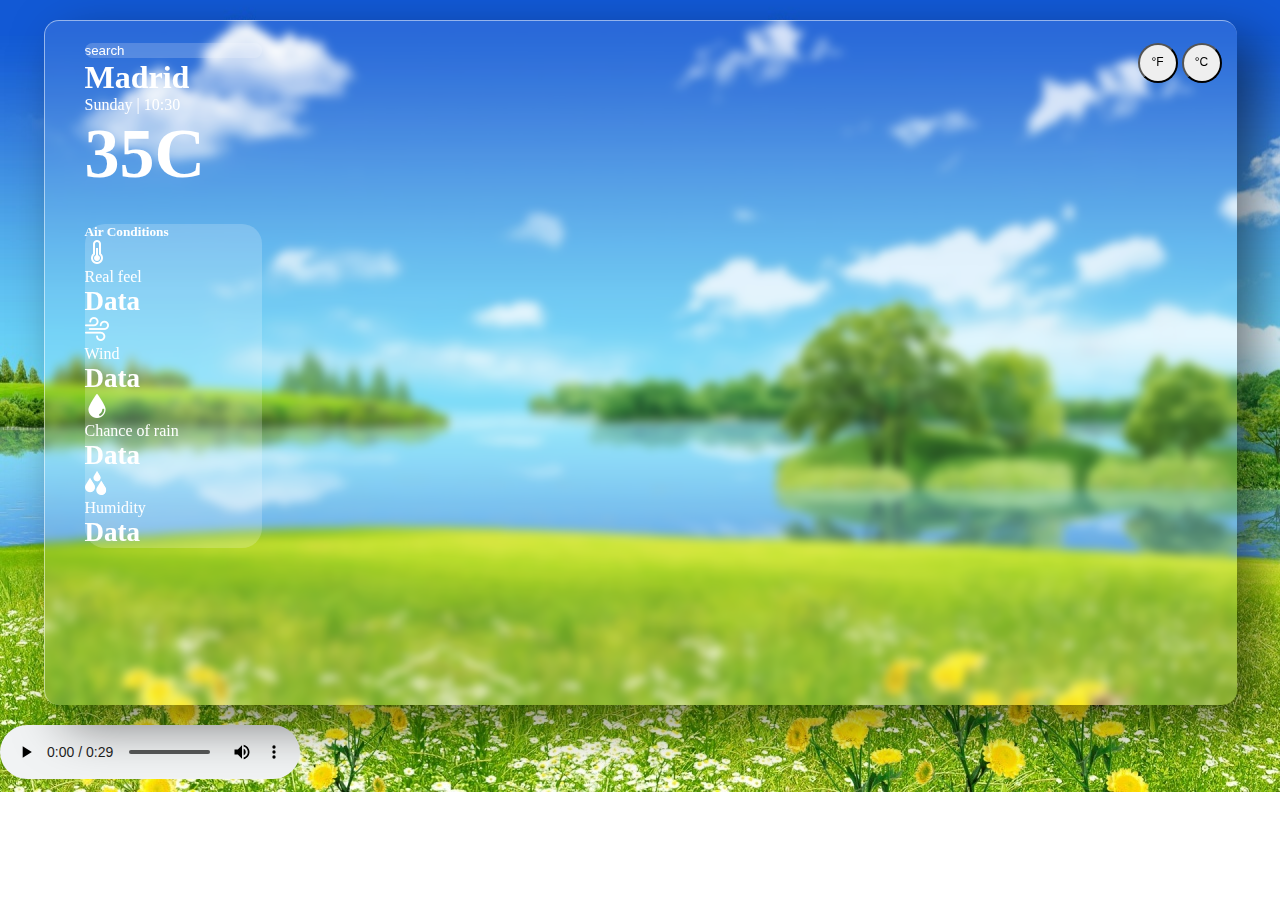
==== commit 0eb4b4aa: "responsiveness and landing page  added" ====
--- a/index.html
+++ b/index.html
@@ -3,12 +3,14 @@
   <head>
     <meta charset="UTF-8" />
     <meta name="viewport" content="width=device-width, initial-scale=1.0" />
-    <link rel="stylesheet" href="./css/sunnyWeather.css" />
+
+    <link rel="stylesheet" href="./css/sunnyWeather.css" id="cssLink" />
     <!-- <link rel="stylesheet" href="./css/rainyWeather.css" /> -->
     <!-- <link rel="stylesheet" href="./css/cloudyWeather.css" /> -->
     <!-- <link rel="stylesheet" href="./css/snowWeather.css" /> -->
     <!-- <link rel="stylesheet" href="./css/night.css" /> -->
     <title>weather Forecast App</title>
+    <link rel="icon" type="image/x-icon" href="favicon.jpeg" />
     <link
       href="https://cdn.jsdelivr.net/npm/bootstrap@5.0.2/dist/css/bootstrap.min.css"
       rel="stylesheet"
@@ -20,36 +22,78 @@
     <div class="main">
       <div class="container m-auto">
         <!-- SUNNY WEATHER DIV  STARTS -->
-
-        <div class="sunny-weather">
+        <div class="sunny-weather outer-div">
+          <div class="cloud-animation" style="display: none">
+            <img
+              src="./images/cloud6.png"
+              class="cloud-animation-1"
+              style="--i: 2.4"
+            />
+            <img
+              src="./images/cloud6.png"
+              class="cloud-animation-2"
+              style="--i: 4"
+            />
+            <img
+              src="./images/cloud6.png"
+              class="cloud-animation-3"
+              style="--i: 8"
+            />
+          </div>
+          <!-- <div class=".cloud-animation-1"></div> -->
           <div class="data-div">
             <div class="inner-data-div">
               <div class="row">
-                <div class="otherOptions col-1"></div>
-                <div class="current-Weather col-7 my-2">
+                <div class="fahren-Cel-buttons">
+                  <button
+                    type="button"
+                    class="btn btn-secondary btn-circle"
+                    id="celScale"
+                  >
+                    °C
+                  </button>
+
+                  <button
+                    type="button"
+                    class="btn btn-secondary btn-circle"
+                    id="FahrenScale"
+                  >
+                    °F
+                  </button>
+                </div>
+                <div
+                  class="current-Weather col-8 col-sm-12 col-md-8 col-lg-8 my-2"
+                >
                   <input
                     type="text"
                     class="form-control w-100"
                     placeholder="search"
+                    style="border-radius: 15px"
+                    name="city"
+                    id="city"
                   />
                   <div class="weather-info my-3">
-                    <div class="d-flex justify-content-between">
-                      <div>
-                        <h1>Madrid</h1>
-                        <p>Sunday | 10:30</p>
-                        <h1 style="font-size: 80px">35C</h1>
-                      </div>
-
-                      <img
-                        src="./icons/sun/sun-icon.png"
-                        style="height: 200px; width: 200px"
-                      />
-                    </div>
-                  </div>
-                  <div class="today-forecast p-3 d-flex">
-                    <div class="forecast-card">
+                    <div class="d-flex flex-wrap justify-content-between">
+                      <div class="city-details col-12 col-md-6">
+                        <h1 id="city-name">Madrid</h1>
+                        <p id="time-details">Sunday | 10:30</p>
+                        <h1 id="temp" style="font-size: 70px">35C</h1>
+                      </div>
+
+                      <div id="weatherImageMain" class="col-12 col-md-6">
+                        <!-- <img
+                          src="./icons/Sunny-icon.png"
+                          style="height: 200px; width: 200px"
+                        /> -->
+                      </div>
+                    </div>
+                  </div>
+                  <div
+                    class="today-forecast py-3 px-5 d-flex justify-content-between"
+                  >
+                    <!-- <div class="forecast-card">
                       <div class="cards" id="weather-card">
-                        <h4 class="day-name">Monday</h4>
+                        <h5 class="day-name">6:00 am</h5>
                         <div class="card-icon">
                           <img
                             src="/icons/sun/27.png"
@@ -57,14 +101,14 @@
                           />
                         </div>
                         <div class="day-temp">
-                          <h4 class="temp">32</h4>
+                          <h5 class="temp">32</h5>
                           <span class="temp-unit">C</span>
                         </div>
                       </div>
                     </div>
                     <div class="forecast-card">
                       <div class="cards" id="weather-card">
-                        <h4 class="day-name">Monday</h4>
+                        <h5 class="day-name">Monday</h5>
                         <div class="card-icon">
                           <img
                             src="/icons/sun/27.png"
@@ -79,7 +123,7 @@
                     </div>
                     <div class="forecast-card">
                       <div class="cards" id="weather-card">
-                        <h4 class="day-name">Monday</h4>
+                        <h5 class="day-name">Monday</h5>
                         <div class="card-icon">
                           <img
                             src="/icons/sun/27.png"
@@ -94,7 +138,7 @@
                     </div>
                     <div class="forecast-card">
                       <div class="cards" id="weather-card">
-                        <h4 class="day-name">Monday</h4>
+                        <h5 class="day-name">Monday</h5>
                         <div class="card-icon">
                           <img
                             src="/icons/sun/27.png"
@@ -106,37 +150,160 @@
                           <span class="temp-unit">C</span>
                         </div>
                       </div>
-                    </div>
+                    </div> -->
                   </div>
                   <div class="Air-conditions p-3 my-3">
-                    <div class="d-flex justify-content-between">
-                      <h3>Real feel</h3>
-                      <h3>Real feel</h3>
-                    </div>
-                    <div class="d-flex justify-content-between">
-                      <h3>Real feel</h3>
-                      <h3>Real feel</h3>
-                    </div>
-                    <div class="d-flex justify-content-between">
-                      <h3>Real feel</h3>
-                      <h3>Real feel</h3>
+                    <h5>Air Conditions</h5>
+                    <div class="mt-3">
+                      <div class="d-flex justify-content-between flex-wrap">
+                        <div class="d-flex mx-2 col-12 col-md-4 col-lg-4">
+                          <div class="mx-2">
+                            <img
+                              src="/icons/weather_icons/real_feel_icon.png"
+                            />
+                          </div>
+                          <div>
+                            <span>Real feel</span>
+                            <p style="font-size: 27px" id="real-feel">
+                              <b>Data</b>
+                            </p>
+                          </div>
+                        </div>
+
+                        <div class="d-flex mx-2 col-12 col-md-4 col-lg-4">
+                          <div class="mx-2">
+                            <img src="/icons/weather_icons/wind_icon.png" />
+                          </div>
+                          <div>
+                            <span>Wind</span>
+                            <p style="font-size: 27px" id="wind-speed">
+                              <b>Data</b>
+                            </p>
+                          </div>
+                        </div>
+
+                        <div class="d-flex mx-2 col-12 col-md-4 col-lg-4">
+                          <div class="mx-2">
+                            <img src="/icons/weather_icons/rain_icon.png" />
+                          </div>
+                          <div>
+                            <span>Chance of rain</span>
+                            <p style="font-size: 27px" id="rain-chance">
+                              <b>Data</b>
+                            </p>
+                          </div>
+                        </div>
+
+                        <div class="d-flex mx-2 col-12 col-md-4 col-lg-4">
+                          <div class="mx-2">
+                            <img src="/icons/weather_icons/humidity.png" />
+                          </div>
+                          <div>
+                            <span>Humidity</span>
+                            <p style="font-size: 27px" id="humidity">
+                              <b>Data</b>
+                            </p>
+                          </div>
+                        </div>
+                      </div>
                     </div>
                   </div>
                 </div>
-                <div class="forecast col-4">
-                  <div
-                    class="d-flex justify-content-between align-items-center"
-                  >
-                    <h1 class="day-name">Today</h1>
-                    <img
-                      src="/icons/sun/sun-icon.png"
-                      style="height: 80px; width: 80px"
-                    />
-                    <p>36/22</p>
-                  </div>
+                <div
+                  class="week-forecast mb-4 mt-5 col-4 col-sm-12 col-md-4 col-lg-4 p-4"
+                >
+                  <!-- <div>
+                    <h5>7-day Forecast</h5>
+                  </div> -->
+
+                  <!-- <div class="week-forecast-div my-3 py-2">
+                    <p class="day-name m-0">Today</p>
+                    <div class="d-flex align-items-center">
+                      <img
+                        src="/icons/sun/Sunny-icon.png"
+                        style="height: 40px; width: 40px"
+                      />
+                      <span class="ml-2">Sunny</span>
+                    </div>
+                    <p class="m-0">36/22</p>
+                  </div>
+                  <div style="border-bottom: 1px solid #ffffff85"></div>
+                  <div class="week-forecast-div py-2 my-3">
+                    <p class="day-name m-0">Today</p>
+                    <div class="d-flex align-items-center">
+                      <img
+                        src="/icons/sun/Sunny-icon.png"
+                        style="height: 40px; width: 40px"
+                      />
+                      <span class="ml-2">Sunny</span>
+                    </div>
+                    <p class="m-0">36/22</p>
+                  </div>
+                  <div style="border-bottom: 1px solid #ffffff85"></div>
+                  <div class="week-forecast-div py-2 my-3">
+                    <p class="day-name m-0">Today</p>
+                    <div class="d-flex align-items-center">
+                      <img
+                        src="/icons/sun/Sunny-icon.png"
+                        style="height: 40px; width: 40px"
+                      />
+                      <span class="ml-2">Sunny</span>
+                    </div>
+                    <p class="m-0">36/22</p>
+                  </div>
+                  <div style="border-bottom: 1px solid #ffffff85"></div>
+                  <div class="week-forecast-div py-2 my-3">
+                    <p class="day-name m-0">Today</p>
+                    <div class="d-flex align-items-center">
+                      <img
+                        src="/icons/sun/Sunny-icon.png"
+                        style="height: 40px; width: 40px"
+                      />
+                      <span class="ml-2">Sunny</span>
+                    </div>
+                    <p class="m-0">36/22</p>
+                  </div>
+                  <div style="border-bottom: 1px solid #ffffff85"></div>
+                  <div class="week-forecast-div py-2 my-3">
+                    <p class="day-name m-0">Today</p>
+                    <div class="d-flex align-items-center">
+                      <img
+                        src="/icons/sun/Sunny-icon.png"
+                        style="height: 40px; width: 40px"
+                      />
+                      <span class="ml-2">Sunny</span>
+                    </div>
+                    <p class="m-0">36/22</p>
+                  </div>
+                  <div style="border-bottom: 1px solid #ffffff85"></div>
+                  <div class="week-forecast-div py-2 my-3">
+                    <p class="day-name m-0">Today</p>
+                    <div class="d-flex align-items-center">
+                      <img
+                        src="/icons/sun/Sunny-icon.png"
+                        style="height: 40px; width: 40px"
+                      />
+                      <span class="ml-2">Sunny</span>
+                    </div>
+                    <p class="m-0">36/22</p>
+                  </div>
+                  <div style="border-bottom: 1px solid #ffffff85"></div>
+                  <div class="week-forecast-div py-2 my-2">
+                    <p class="day-name m-0">Today</p>
+                    <div class="d-flex align-items-center">
+                      <img
+                        src="/icons/sun/Sunny-icon.png"
+                        style="height: 40px; width: 40px"
+                      />
+                      <span class="ml-2">Sunny</span>
+                    </div>
+                    <p class="m-0">36/22</p>
+                  </div> -->
                 </div>
               </div>
             </div>
+            <div class="back"></div>
+            <!-- <div class="back"><h1>back</h1></div> -->
           </div>
           <div class="flying-bird">
             <div class="bird-container bird-container-one">
@@ -162,240 +329,10 @@
         </div>
 
         <!-- SUNNY WEATHER DIV  ENDS-->
-
-        <!-- RAINY WEATHER DIV  STARTS-->
-
-        <!-- <div class="rainy-weather">
-          <div class="data-div">
-            <div class="inner-data-div">
-              <div class="row">
-                <div class="otherOptions col-1"></div>
-                <div class="current-Weather col-7 my-2">
-                  <input
-                    type="text"
-                    class="form-control w-100"
-                    placeholder="search"
-                  />
-                  <div class="weather-info my-3">
-                    <div class="d-flex justify-content-between">
-                      <div>
-                        <h1>Madrid</h1>
-                        <p>Sunday | 10:30</p>
-                        <h1 style="font-size: 80px">35C</h1>
-                      </div>
-
-                      <img
-                        src="./icons/sun/sun-icon.png"
-                        style="height: 200px; width: 200px"
-                      />
-                    </div>
-                  </div>
-                  <div class="today-forecast p-3 d-flex">
-                    <div class="forecast-card">
-                      <div class="cards" id="weather-card">
-                        <h4 class="day-name">Monday</h4>
-                        <div class="card-icon">
-                          <img
-                            src="/icons/sun/27.png"
-                            style="height: 50px; width: 50px"
-                          />
-                        </div>
-                        <div class="day-temp">
-                          <h4 class="temp">32</h4>
-                          <span class="temp-unit">C</span>
-                        </div>
-                      </div>
-                    </div>
-                    <div class="forecast-card">
-                      <div class="cards" id="weather-card">
-                        <h4 class="day-name">Monday</h4>
-                        <div class="card-icon">
-                          <img
-                            src="/icons/sun/27.png"
-                            style="height: 50px; width: 50px"
-                          />
-                        </div>
-                        <div class="day-temp">
-                          <h4 class="temp">32</h4>
-                          <span class="temp-unit">C</span>
-                        </div>
-                      </div>
-                    </div>
-                    <div class="forecast-card">
-                      <div class="cards" id="weather-card">
-                        <h4 class="day-name">Monday</h4>
-                        <div class="card-icon">
-                          <img
-                            src="/icons/sun/27.png"
-                            style="height: 50px; width: 50px"
-                          />
-                        </div>
-                        <div class="day-temp">
-                          <h4 class="temp">32</h4>
-                          <span class="temp-unit">C</span>
-                        </div>
-                      </div>
-                    </div>
-                    <div class="forecast-card">
-                      <div class="cards" id="weather-card">
-                        <h4 class="day-name">Monday</h4>
-                        <div class="card-icon">
-                          <img
-                            src="/icons/sun/27.png"
-                            style="height: 50px; width: 50px"
-                          />
-                        </div>
-                        <div class="day-temp">
-                          <h4 class="temp">32</h4>
-                          <span class="temp-unit">C</span>
-                        </div>
-                      </div>
-                    </div>
-                  </div>
-                  <div class="Air-conditions p-3 my-3">
-                    <div class="d-flex justify-content-between">
-                      <h3>Real feel</h3>
-                      <h3>Real feel</h3>
-                    </div>
-                    <div class="d-flex justify-content-between">
-                      <h3>Real feel</h3>
-                      <h3>Real feel</h3>
-                    </div>
-                    <div class="d-flex justify-content-between">
-                      <h3>Real feel</h3>
-                      <h3>Real feel</h3>
-                    </div>
-                  </div>
-                </div>
-                <div class="forecast col-4">
-                  <div
-                    class="d-flex justify-content-between align-items-center"
-                  >
-                    <h1 class="day-name">Today</h1>
-                    <img
-                      src="/icons/sun/sun-icon.png"
-                      style="height: 80px; width: 80px"
-                    />
-                    <p>36/22</p>
-                  </div>
-                </div>
-              </div>
-            </div>
-            <audio id="audio" controls autoplay>
-              <source src="./audios/rain.mp3" type="audio/mp3" />
-            </audio>
-          </div>
-        </div> -->
-
-        <!-- RAINY WEATHER DIV  ENDS-->
-
-        <!-- CLOUDY WEATHER DIV  STARTS-->
-
-        <!-- <div class="cloudy-weather">
-          <img src="./images/cloud6.png" style="--i: 2.4" />
-          <img src="./images/cloud6.png" style="--i: 4" />
-          <img src="./images/cloud6.png" style="--i: 8" />
-
-          <div class="data-div">
-            <div class="inner-data-div">
-              <div class="row">
-
-                <div class="otherOptions col-1">
-
-                </div>
-                <div class="current-Weather col-6 my-2">
-                  <input type="text" class="form-control w-100" placeholder="search">
-                  <div class="weather-info my-3">
-                    <div class="d-flex justify-content-between">
-                      <div>
-                        <h1>Madrid</h1>
-                        <p>Sunday | 10:30</p>
-                        <h1 style="font-size: 80px;">35C</h1>
-                      </div>
-                     
-                      <img src="./icons/sun/sun-icon.png" style="height: 200px; width: 200px">
-                    </div>
-                    
-                     
-                  </div>
-                  <div class="today-forecast p-3">
-                    <p>Lorem ipsum, dolor sit amet consectetur adipisicing elit. Optio necessitatibus, molestiae cum corrupti neque odio. Fugit voluptas, quidem aut dolor incidunt praesentium accusantium dolorum accusamus quia ipsum saepe rerum sunt!</p>
-                  </div>
-                  <div class="Air-conditions p-3 my-3">
-                    <div class="d-flex justify-content-between">
-                      <h3>Real feel</h3>
-                      <h3>Real feel</h3>
-                    </div>
-                    <div class="d-flex justify-content-between">
-                      <h3>Real feel</h3>
-                      <h3>Real feel</h3>
-                      
-                    </div>
-                    <div class="d-flex justify-content-between">
-                      <h3>Real feel</h3>
-                      <h3>Real feel</h3>
-                      
-                    </div>
-                  </div>
-                </div>
-                <div class="forecast col-3">
-
-                </div>
-              </div>
-            </div>
-          </div>
-        </div>  -->
-
-        <!-- CLOUDY WEATHER DIV  ENDS-->
-
-        <!-- SNOW WEATHER DIV STARTS-->
-
-        <!-- <div class="snow-weather">
-          <div class="data-div">
-            <div class="inner-data-div">
-              <div class="content">
-                <h2>01</h2>
-                <h3>Card One</h3>
-                <p>
-                  Lorem ipsum, dolor sit amet consectetur adipisicing elit. Odit
-                  natus consectetur earum saepe perferendis magnam delectus sit
-                  magni. Quod, eius!
-                </p>
-              </div>
-            </div>
-          </div>
-          <div class="snow"></div>
-        </div> -->
-
-        <!--SNOW WEATHER DIV ENDS-->
-
-        <!--NIGHT DIV STARTS-->
-
-        <!-- <div class="night">
-          <div class="data-div">
-            <div class="inner-data-div">
-              <div class="content">
-                <h2>01</h2>
-                <h3>Card One</h3>
-                <p>
-                  Lorem ipsum dolor sit amet consectetur adipisicing elit. In
-                  quis sit natus ipsum nam. At commodi quas ducimus architecto
-                  dolores.
-                </p>
-              </div>
-            </div>
-          </div> -->
-
-        <!-- <audio id="audio" controls autoplay>
-            <source src="./audios/rain.mp3" type="audio/mp3" />
-          </audio> 
-        </div>-->
-
-        <!--NIGHT DIV ENDS-->
       </div>
     </div>
   </body>
-
+  <script src="index.js"></script>
   <script
     src="https://cdn.jsdelivr.net/npm/@popperjs/core@2.9.2/dist/umd/popper.min.js"
     integrity="sha384-IQsoLXl5PILFhosVNubq5LC7Qb9DXgDA9i+tQ8Zj3iwWAwPtgFTxbJ8NT4GN1R8p"
--- a/css/sunnyWeather.css
+++ b/css/sunnyWeather.css
@@ -10,7 +10,8 @@
   overflow: hidden;
   margin: 0;
   padding: 0;
-  height: 100vh;
+  /* height: 100vh; */
+
   background-image: url("/images/cd.jpg");
 }
 
@@ -26,9 +27,10 @@
 }
 .data-div .inner-data-div {
   position: relative;
-  width: 80%;
+  width: 90%;
   height: 100%;
-  margin: 30px;
+  margin: 20px;
+  padding: 0px 20px;
   box-shadow: 20px 20px 50px rgba(0, 0, 0, 0.5);
   border-radius: 15px;
   background: rgba(255, 255, 255, 0.1);
@@ -230,6 +232,9 @@
 /* .sunny-weather .flying-bird */
 
 /*weather data mainpulation css starts*/
+.current-Weather {
+  z-index: 10;
+}
 .current-Weather input {
   background-color: rgba(255, 255, 255, 0.1);
   backdrop-filter: blur(5px);
@@ -266,7 +271,7 @@
   display: flex;
   flex-wrap: wrap;
   gap: 20px;
-  margin-top: 50px;
+  margin-top: 30px;
   background-color: rgba(255, 255, 255, 0.1);
   backdrop-filter: blur(5px);
 }
@@ -295,10 +300,84 @@
   align-items: center;
   justify-content: center;
 }
-.forecast {
+.week-forecast {
   background-color: rgba(255, 255, 255, 0.1);
   backdrop-filter: blur(5px);
   border-radius: 20px;
+  color: white;
+  height: 644px;
+  /* margin-top: 25px !important; */
+}
+
+.week-forecast-div {
+  /* display: flex; */
+  /* justify-content: space-between; */
+  align-items: center;
+}
+input:focus {
+  color: white;
+}
+#city {
+  color: white;
+}
+
+.btn-circle {
+  width: 40px;
+  height: 40px;
+  padding: 6px 0px;
+  border-radius: 15px;
+  text-align: center;
+  font-size: 12px;
+  line-height: 1.42857;
+  border-radius: 50% !important;
+  float: right;
+  margin: 2px;
+}
+.fahren-Cel-buttons {
+  position: absolute;
+  right: 13px;
+  z-index: 1;
+  /* bottom: 5px; */
+  /* margin-bottom: 4px; */
+  /* top: 14px; */
 }
 
 /*weather data mainpulation css ends*/
+
+/*flipping  aimtion starts*/
+@media screen and (max-width: 650px) {
+  .current-Weather {
+    width: 100% !important;
+  }
+
+  body {
+    overflow: scroll;
+    margin-left: auto;
+    margin-right: auto;
+    height: 100%;
+  }
+  .fahren-Cel-buttons {
+    position: relative;
+  }
+  .week-forecast {
+    width: 100% !important;
+  }
+  .current-Weather {
+    width: 100% !important;
+  }
+}
+@media screen and (max-width: 1200px) {
+  body {
+    overflow: scroll;
+    height: 100%;
+  }
+  .fahren-Cel-buttons {
+    position: relative;
+  }
+  .week-forecast {
+    display: none;
+  }
+  .current-Weather {
+    width: 100% !important;
+  }
+}
--- a/css/rainyWeather.css
+++ b/css/rainyWeather.css
@@ -5,15 +5,17 @@
 
 body {
   background-image: url("https://images.unsplash.com/photo-1530743373890-f3c506b0b5b1?ixlib=rb-4.0.3&ixid=M3wxMjA3fDB8MHxwaG90by1wYWdlfHx8fGVufDB8fHx8fA%3D%3D&auto=format&fit=crop&w=1870&q=80");
-  display: flex;
-  justify-content: center;
-  align-items: center;
-
-  height: 100vh;
+  /* display: flex; */
+  /* justify-content: center;
+  align-items: center; */
+  margin: 0;
+  padding: 0;
+  /* height: 100vh; */
   overflow: hidden;
   background-repeat: no-repeat;
   background-size: cover;
-  overflow: hidden;
+  background-position: center center;
+  /* overflow: hidden; */
   /* background-image: url("https://images.unsplash.com/photo-1623645932244-02c0160eac1e?ixlib=rb-4.0.3&ixid=M3wxMjA3fDB8MHxwaG90by1wYWdlfHx8fGVufDB8fHx8fA%3D%3D&auto=format&fit=crop&w=1974&q=80"); */
 }
 
@@ -24,15 +26,15 @@
   display: flex;
   justify-content: center;
   align-items: center;
-  /* max-width: 1200px; */
   flex-wrap: wrap;
   z-index: 1;
 }
 .data-div .inner-data-div {
   position: relative;
-  width: 100%;
+  width: 90%;
   height: 100%;
-  margin: 30px;
+  margin: 20px;
+  padding: 0px 20px;
   box-shadow: 20px 20px 50px rgba(0, 0, 0, 0.5);
   border-radius: 15px;
   background: rgba(255, 255, 255, 0.1);
@@ -46,7 +48,8 @@
 
 .data-div .inner-data-div .row {
   padding: 20px;
-  text-align: center;
+  /* text-align: center; */
+  display: flex;
 }
 
 .data-div .inner-data-div {
@@ -54,17 +57,17 @@
   transition-duration: 0.7s;
 }
 
-.data-div .inner-data-div:hover {
+/* .data-div .inner-data-div:hover {
   transform: scale(1.03);
   box-shadow: 0 0 10px rgba(0, 0, 0, 0.5);
   z-index: 10;
-}
-
-/* weather data showing div (glassmorphims effect) starts*/
+} */
+
+/* weather data showing div (glassmorphims effect) ends*/
 
 .main {
-  height: 100vh;
-  width: 100vw;
+  height: 100%;
+  width: 100%;
   animation: rain 0.5s linear infinite;
   background-image: url("../images/rain.png");
 }
@@ -154,7 +157,7 @@
   display: flex;
   flex-wrap: wrap;
   gap: 20px;
-  margin-top: 50px;
+  margin-top: 30px;
   background-color: rgba(255, 255, 255, 0.1);
   backdrop-filter: blur(5px);
 }
@@ -183,10 +186,82 @@
   align-items: center;
   justify-content: center;
 }
-.forecast {
-  background-color: rgba(255, 255, 255, 0.1);
-  backdrop-filter: blur(5px);
-  border-radius: 20px;
+.week-forecast {
+  background-color: rgba(255, 255, 255, 0.1);
+  backdrop-filter: blur(5px);
+  border-radius: 20px;
+  color: white;
+  height: 644px;
+}
+
+.week-forecast-div {
+  /* display: flex;
+  justify-content: space-between; */
+  align-items: center;
 }
 
 /*weather data mainpulation css ends*/
+
+#city {
+  color: white;
+}
+
+.btn-circle {
+  width: 40px;
+  height: 40px;
+  padding: 6px 0px;
+  border-radius: 15px;
+  text-align: center;
+  font-size: 12px;
+  line-height: 1.42857;
+  border-radius: 50% !important;
+  float: right;
+  margin: 2px;
+}
+.fahren-Cel-buttons {
+  position: absolute;
+  right: 13px;
+  /* bottom: 5px; */
+  /* margin-bottom: 4px; */
+  /* top: 14px; */
+}
+
+/*weather data mainpulation css ends*/
+
+/*flipping  aimtion starts*/
+@media screen and (max-width: 650px) {
+  .current-Weather {
+    width: 100% !important;
+  }
+
+  body {
+    overflow: scroll;
+    margin-left: auto;
+    margin-right: auto;
+    height: 100%;
+  }
+  .fahren-Cel-buttons {
+    position: relative;
+  }
+  .week-forecast {
+    width: 100% !important;
+  }
+  .current-Weather {
+    width: 100% !important;
+  }
+}
+@media screen and (max-width: 1200px) {
+  body {
+    overflow: scroll;
+    height: 100%;
+  }
+  .fahren-Cel-buttons {
+    position: relative;
+  }
+  .week-forecast {
+    display: none;
+  }
+  .current-Weather {
+    width: 100% !important;
+  }
+}
--- a/css/cloudyWeather.css
+++ b/css/cloudyWeather.css
@@ -4,35 +4,38 @@
 }
 
 body {
-  background-image: url("../images/cloudy.jpg");
-  display: flex;
-  justify-content: center;
-  align-items: center;
-
-  height: 100vh;
+  /* display: flex;
+  justify-content: center;
+  align-items: center; */
+
+  /* height: 100vh; */
   overflow: hidden;
   background-repeat: no-repeat;
   background-size: cover;
-  overflow: hidden;
+  background-position: center center;
+  /* overflow: hidden; */
   /* background-image: url("https://images.unsplash.com/photo-1623645932244-02c0160eac1e?ixlib=rb-4.0.3&ixid=M3wxMjA3fDB8MHxwaG90by1wYWdlfHx8fGVufDB8fHx8fA%3D%3D&auto=format&fit=crop&w=1974&q=80"); */
 }
 
 /* weather data showing div (glassmorphims effect) starts*/
-
+.main {
+  background-image: url("../images/cloudy.jpg");
+  overflow: scroll;
+}
 .data-div {
   position: relative;
   display: flex;
   justify-content: center;
   align-items: center;
-  /* max-width: 1200px; */
   flex-wrap: wrap;
   z-index: 1;
 }
 .data-div .inner-data-div {
   position: relative;
-  width: 100%;
+  width: 75%;
   height: 100%;
-  margin: 30px;
+  margin: 20px;
+  padding: 0px 20px;
   box-shadow: 20px 20px 50px rgba(0, 0, 0, 0.5);
   border-radius: 15px;
   background: rgba(255, 255, 255, 0.1);
@@ -46,7 +49,8 @@
 
 .data-div .inner-data-div .row {
   padding: 20px;
-  text-align: center;
+  /* text-align: center; */
+  display: flex;
 }
 
 .data-div .inner-data-div {
@@ -54,42 +58,71 @@
   transition-duration: 0.7s;
 }
 
-.data-div .inner-data-div:hover {
-  transform: scale(1.03);
-  box-shadow: 0 0 10px rgba(0, 0, 0, 0.5);
-  z-index: 10;
-}
-
-/* weather data showing div (glassmorphims effect) starts*/
+/* .data-div .inner-data-div:hover {
+    transform: scale(1.03);
+    box-shadow: 0 0 10px rgba(0, 0, 0, 0.5);
+    z-index: 10;
+  } */
+
+/* weather data showing div (glassmorphims effect) ends*/
 
 /*cloud moving animation starts*/
 
-.main .cloudy-weather {
+.main {
   position: absolute;
   top: 0;
-  /* bottom: 40; */
+  left: 0;
+  width: 100%;
+  height: 100%;
+}
+
+.outer-div {
+  position: absolute;
+  top: 0;
   left: 0;
   width: 100%;
   height: 100%;
   overflow: hidden;
 }
 
-.main .cloudy-weather img {
-  position: absolute;
-  top: -300px;
+.cloud-animation {
+  position: absolute;
+}
+.cloud-animation-1 {
+  position: absolute;
+  top: -20%;
   max-width: 100%;
-  animation: animate calc(10s * var(--i)) 2s linear infinite;
-}
-
+  background: url("./images/cloud6.png") center/cover no-repeat;
+  width: 1400px;
+  height: 1400px;
+  animation: animate 50s linear infinite;
+}
+.cloud-animation-2 {
+  position: absolute;
+  top: -10%;
+  max-width: 100%;
+  background: url("./images/cloud6.png") center/cover no-repeat;
+  width: 1200px;
+  height: 1200px;
+  animation: animate 40s linear infinite;
+}
+.cloud-animation-3 {
+  /* /position: absolute; */
+  top: -5%;
+  max-width: 100%;
+  background: url("./images/cloud6.png") center/cover no-repeat;
+  width: 1300px;
+  height: 1300px;
+  animation: animate 30s linear infinite;
+}
 @keyframes animate {
   0% {
     transform: translateX(-100%);
   }
   100% {
-    transform: translateX(+100%);
-  }
-}
-
+    transform: translateX(150%);
+  }
+}
 /*cloud moving animation ends*/
 
 /*weather data mainpulation css starts*/
@@ -97,10 +130,10 @@
   background-color: rgba(255, 255, 255, 0.1);
   backdrop-filter: blur(5px);
   border: none;
-  color: white;
+  color: Black;
 }
 .current-Weather input::placeholder {
-  color: white;
+  color: Black;
 }
 .current-Weather input:focus {
   background-color: rgba(255, 255, 255, 0.1);
@@ -108,28 +141,28 @@
 }
 
 .current-Weather .weather-info {
-  color: white;
+  color: Black;
 }
 
 .current-Weather .today-forecast {
   background-color: rgba(255, 255, 255, 0.1);
   backdrop-filter: blur(5px);
   border-radius: 20px;
-  color: white;
+  color: Black;
 }
 
 .Air-conditions {
   background-color: rgba(255, 255, 255, 0.1);
   backdrop-filter: blur(5px);
   border-radius: 20px;
-  color: white;
+  color: Black;
 }
 
 .row .today-forecast {
   display: flex;
   flex-wrap: wrap;
   gap: 20px;
-  margin-top: 50px;
+  margin-top: 30px;
   background-color: rgba(255, 255, 255, 0.1);
   backdrop-filter: blur(5px);
 }
@@ -140,7 +173,7 @@
   border-radius: 20px;
   background-color: rgba(255, 255, 255, 0.1);
   backdrop-filter: blur(5px);
-  /* background-color: white; */
+  /* background-color: Black; */
   text-align: center;
   padding: 10px 0;
   display: flex;
@@ -158,10 +191,89 @@
   align-items: center;
   justify-content: center;
 }
-.forecast {
-  background-color: rgba(255, 255, 255, 0.1);
-  backdrop-filter: blur(5px);
-  border-radius: 20px;
+.week-forecast {
+  background-color: rgba(255, 255, 255, 0.1);
+  backdrop-filter: blur(5px);
+  border-radius: 20px;
+  color: Black;
+  height: 644px;
+}
+
+.week-forecast-div {
+  display: flex;
+  justify-content: space-between;
+  align-items: center;
 }
 
 /*weather data mainpulation css ends*/
+
+#city {
+  color: black;
+}
+
+.btn-circle {
+  width: 40px;
+  height: 40px;
+  padding: 6px 0px;
+  border-radius: 15px;
+  text-align: center;
+  font-size: 12px;
+  line-height: 1.42857;
+  border-radius: 50% !important;
+  float: right;
+  margin: 2px;
+}
+.fahren-Cel-buttons {
+  position: absolute;
+  right: 13px;
+  /* bottom: 5px; */
+  /* margin-bottom: 4px; */
+  /* top: 14px; */
+}
+
+/*weather data mainpulation css ends*/
+
+/*flipping  aimtion starts*/
+
+@media screen and (max-width: 650px) {
+  .current-Weather {
+    width: 100% !important;
+  }
+
+  .main {
+    overflow: scroll !important;
+  }
+  body {
+    margin-left: auto;
+    margin-right: auto;
+    height: 100% !important;
+    overflow: scroll;
+  }
+  .fahren-Cel-buttons {
+    position: relative;
+  }
+  .week-forecast {
+    width: 100% !important;
+  }
+  .current-Weather {
+    width: 100% !important;
+  }
+}
+@media screen and (max-width: 1200px) {
+  body {
+    overflow: scroll;
+    height: 100% !important;
+  }
+  .main {
+    overflow: scroll !important;
+  }
+  .fahren-Cel-buttons {
+    position: relative;
+  }
+  .week-forecast {
+    display: none;
+  }
+  .current-Weather {
+    width: 100% !important;
+  }
+}
--- a/css/snowWeather.css
+++ b/css/snowWeather.css
@@ -4,19 +4,16 @@
 }
 
 body {
-  background: url("/images/snow.jpg");
-  display: flex;
-  justify-content: center;
-  align-items: center;
-
-  height: 100vh;
-  overflow: hidden;
+  background: url("https://images.unsplash.com/photo-1613425269135-fb9f19ae7be8?auto=format&fit=crop&q=80&ixlib=rb-4.0.3&ixid=M3wxMjA3fDB8MHxwaG90by1wYWdlfHx8fGVufDB8fHx8fA%3D%3D&w=3270");
   background-repeat: no-repeat;
   background-size: cover;
+  background-position: center center;
   overflow: hidden;
+  margin: 0;
+  padding: 0;
+  /* height: 100vh; */
   /* background-image: url("https://images.unsplash.com/photo-1623645932244-02c0160eac1e?ixlib=rb-4.0.3&ixid=M3wxMjA3fDB8MHxwaG90by1wYWdlfHx8fGVufDB8fHx8fA%3D%3D&auto=format&fit=crop&w=1974&q=80"); */
 }
-
 /* weather data showing div (glassmorphims effect) starts*/
 
 .data-div {
@@ -24,17 +21,15 @@
   display: flex;
   justify-content: center;
   align-items: center;
-  /* max-width: 1200px; */
   flex-wrap: wrap;
   z-index: 1;
-  height: 100vh; /* Set height to 100vh to cover the entire viewport height */
-}
-
+}
 .data-div .inner-data-div {
   position: relative;
-  width: 100%;
-  /* height: 100%; Remove height to allow the content to dictate the height */
-  margin: 30px;
+  width: 90%;
+  height: 100%;
+  margin: 20px;
+  padding: 0px 20px;
   box-shadow: 20px 20px 50px rgba(0, 0, 0, 0.5);
   border-radius: 15px;
   background: rgba(255, 255, 255, 0.1);
@@ -45,9 +40,11 @@
   border-left: 1px solid rgba(255, 255, 255, 0.5);
   backdrop-filter: blur(5px);
 }
-.data-div .inner-data-div .content {
+
+.data-div .inner-data-div .row {
   padding: 20px;
-  text-align: center;
+  /* text-align: center; */
+  display: flex;
 }
 
 .data-div .inner-data-div {
@@ -55,13 +52,13 @@
   transition-duration: 0.7s;
 }
 
-.data-div .inner-data-div:hover {
+/* .data-div .inner-data-div:hover {
   transform: scale(1.03);
   box-shadow: 0 0 10px rgba(0, 0, 0, 0.5);
   z-index: 10;
-}
-
-/* weather data showing div (glassmorphims effect) starts*/
+} */
+
+/* weather data showing div (glassmorphims effect) ends*/
 
 /*snow Fall Animation start*/
 
@@ -118,3 +115,149 @@
   }
 }
 /*snow Fall Animation end*/
+
+/*weather data mainpulation css starts*/
+.current-Weather input {
+  background-color: rgba(255, 255, 255, 0.1);
+  backdrop-filter: blur(5px);
+  border: none;
+  color: white;
+}
+.current-Weather input::placeholder {
+  color: white;
+}
+.current-Weather input:focus {
+  background-color: rgba(255, 255, 255, 0.1);
+  backdrop-filter: blur(5px);
+}
+
+.current-Weather .weather-info {
+  color: white;
+}
+
+.current-Weather .today-forecast {
+  background-color: rgba(255, 255, 255, 0.1);
+  backdrop-filter: blur(5px);
+  border-radius: 20px;
+  color: white;
+}
+
+.Air-conditions {
+  background-color: rgba(255, 255, 255, 0.1);
+  backdrop-filter: blur(5px);
+  border-radius: 20px;
+  color: white;
+}
+
+.row .today-forecast {
+  display: flex;
+  flex-wrap: wrap;
+  gap: 20px;
+  margin-top: 30px;
+  background-color: rgba(255, 255, 255, 0.1);
+  backdrop-filter: blur(5px);
+}
+
+.cards .card {
+  width: 100px;
+  height: 130px;
+  border-radius: 20px;
+  background-color: rgba(255, 255, 255, 0.1);
+  backdrop-filter: blur(5px);
+  /* background-color: white; */
+  text-align: center;
+  padding: 10px 0;
+  display: flex;
+  flex-direction: column;
+  justify-content: space-between;
+}
+
+.forecast-card .card-icon {
+  width: 50%;
+  margin: 0 auto;
+}
+.forecast-card .day-temp {
+  font-size: 12px;
+  display: flex;
+  align-items: center;
+  justify-content: center;
+}
+.week-forecast {
+  background-color: rgba(255, 255, 255, 0.1);
+  backdrop-filter: blur(5px);
+  border-radius: 20px;
+  color: white;
+  height: 644px;
+}
+
+.week-forecast-div {
+  display: flex;
+  justify-content: space-between;
+  align-items: center;
+}
+
+/*weather data mainpulation css ends*/
+
+#city {
+  color: white;
+}
+
+.btn-circle {
+  width: 40px;
+  height: 40px;
+  padding: 6px 0px;
+  border-radius: 15px;
+  text-align: center;
+  font-size: 12px;
+  line-height: 1.42857;
+  border-radius: 50% !important;
+  float: right;
+  margin: 2px;
+}
+.fahren-Cel-buttons {
+  position: absolute;
+  right: 13px;
+  /* bottom: 5px; */
+  /* margin-bottom: 4px; */
+  /* top: 14px; */
+}
+
+/*weather data mainpulation css ends*/
+
+/*flipping  aimtion starts*/
+@media screen and (max-width: 650px) {
+  .current-Weather {
+    width: 100% !important;
+  }
+
+  body {
+    overflow: scroll;
+    margin-left: auto;
+    margin-right: auto;
+    height: 100%;
+  }
+  .fahren-Cel-buttons {
+    position: relative;
+  }
+  .week-forecast {
+    width: 100% !important;
+  }
+  .current-Weather {
+    width: 100% !important;
+  }
+}
+@media screen and (max-width: 1200px) {
+  body {
+    overflow: scroll;
+    height: 100%;
+  }
+  .fahren-Cel-buttons {
+    position: relative;
+  }
+  .week-forecast {
+    display: none;
+  }
+  .current-Weather {
+    width: 100% !important;
+  }
+}
--- a/css/night.css
+++ b/css/night.css
@@ -3,14 +3,14 @@
   margin: 0;
 }
 body {
-  background-image: url("/images/1684.jpg");
   background-repeat: no-repeat;
   background-size: cover;
   background-position: center center;
   overflow: hidden;
   margin: 0;
   padding: 0;
-  height: 100vh;
+  /* height: 100vh; */
+  background-image: url("https://i.pinimg.com/564x/7f/90/6c/7f906c0bc26c220e3e1ddfc9defc9179.jpg");
 }
 
 /* weather data showing div (glassmorphims effect) starts*/
@@ -20,15 +20,15 @@
   display: flex;
   justify-content: center;
   align-items: center;
-  /* max-width: 1200px; */
   flex-wrap: wrap;
   z-index: 1;
 }
 .data-div .inner-data-div {
   position: relative;
-  width: 100%;
+  width: 90%;
   height: 100%;
-  margin: 30px;
+  margin: 20px;
+  padding: 0px 20px;
   box-shadow: 20px 20px 50px rgba(0, 0, 0, 0.5);
   border-radius: 15px;
   background: rgba(255, 255, 255, 0.1);
@@ -40,9 +40,10 @@
   backdrop-filter: blur(5px);
 }
 
-.data-div .inner-data-div .content {
+.data-div .inner-data-div .row {
   padding: 20px;
-  text-align: center;
+  /* text-align: center; */
+  display: flex;
 }
 
 .data-div .inner-data-div {
@@ -50,10 +51,157 @@
   transition-duration: 0.7s;
 }
 
-.data-div .inner-data-div:hover {
+/* .data-div .inner-data-div:hover {
   transform: scale(1.03);
   box-shadow: 0 0 10px rgba(0, 0, 0, 0.5);
   z-index: 10;
-}
+} */
 
 /* weather data showing div (glassmorphims effect) ends*/
+
+/*weather data mainpulation css starts*/
+.current-Weather input {
+  background-color: rgba(255, 255, 255, 0.1);
+  backdrop-filter: blur(5px);
+  border: none;
+  color: white;
+}
+.current-Weather input::placeholder {
+  color: white;
+}
+.current-Weather input:focus {
+  background-color: rgba(255, 255, 255, 0.1);
+  backdrop-filter: blur(5px);
+}
+
+.current-Weather .weather-info {
+  color: white;
+}
+
+.current-Weather .today-forecast {
+  background-color: rgba(255, 255, 255, 0.1);
+  backdrop-filter: blur(5px);
+  border-radius: 20px;
+  color: white;
+}
+
+.Air-conditions {
+  background-color: rgba(255, 255, 255, 0.1);
+  backdrop-filter: blur(5px);
+  border-radius: 20px;
+  color: white;
+}
+
+.row .today-forecast {
+  display: flex;
+  flex-wrap: wrap;
+  gap: 20px;
+  margin-top: 30px;
+  background-color: rgba(255, 255, 255, 0.1);
+  backdrop-filter: blur(5px);
+}
+
+.cards .card {
+  width: 100px;
+  height: 130px;
+  border-radius: 20px;
+  background-color: rgba(255, 255, 255, 0.1);
+  backdrop-filter: blur(5px);
+  /* background-color: white; */
+  text-align: center;
+  padding: 10px 0;
+  display: flex;
+  flex-direction: column;
+  justify-content: space-between;
+}
+
+.forecast-card .card-icon {
+  width: 50%;
+  margin: 0 auto;
+}
+.forecast-card .day-temp {
+  font-size: 12px;
+  display: flex;
+  align-items: center;
+  justify-content: center;
+}
+.week-forecast {
+  background-color: rgba(255, 255, 255, 0.1);
+  backdrop-filter: blur(5px);
+  border-radius: 20px;
+  color: white;
+  height: 644px;
+}
+
+.week-forecast-div {
+  display: flex;
+  justify-content: space-between;
+  align-items: center;
+}
+
+/*weather data mainpulation css ends*/
+
+#city {
+  color: white;
+}
+
+.btn-circle {
+  width: 40px;
+  height: 40px;
+  padding: 6px 0px;
+  border-radius: 15px;
+  text-align: center;
+  font-size: 12px;
+  line-height: 1.42857;
+  border-radius: 50% !important;
+  float: right;
+  margin: 2px;
+}
+.fahren-Cel-buttons {
+  position: absolute;
+  right: 13px;
+  /* bottom: 5px; */
+  /* margin-bottom: 4px; */
+  /* top: 14px; */
+}
+
+/*weather data mainpulation css ends*/
+
+/*flipping  aimtion starts*/
+
+@media screen and (max-width: 650px) {
+  .current-Weather {
+    width: 100% !important;
+  }
+
+  body {
+    overflow: scroll;
+    margin-left: auto;
+    margin-right: auto;
+    height: 100%;
+  }
+  .fahren-Cel-buttons {
+    position: relative;
+  }
+  .week-forecast {
+    width: 100% !important;
+  }
+  .current-Weather {
+    width: 100% !important;
+  }
+}
+@media screen and (max-width: 1200px) {
+  body {
+    overflow: scroll;
+    height: 100%;
+  }
+  .fahren-Cel-buttons {
+    position: relative;
+  }
+  .week-forecast {
+    display: none;
+  }
+  .current-Weather {
+    width: 100% !important;
+  }
+}
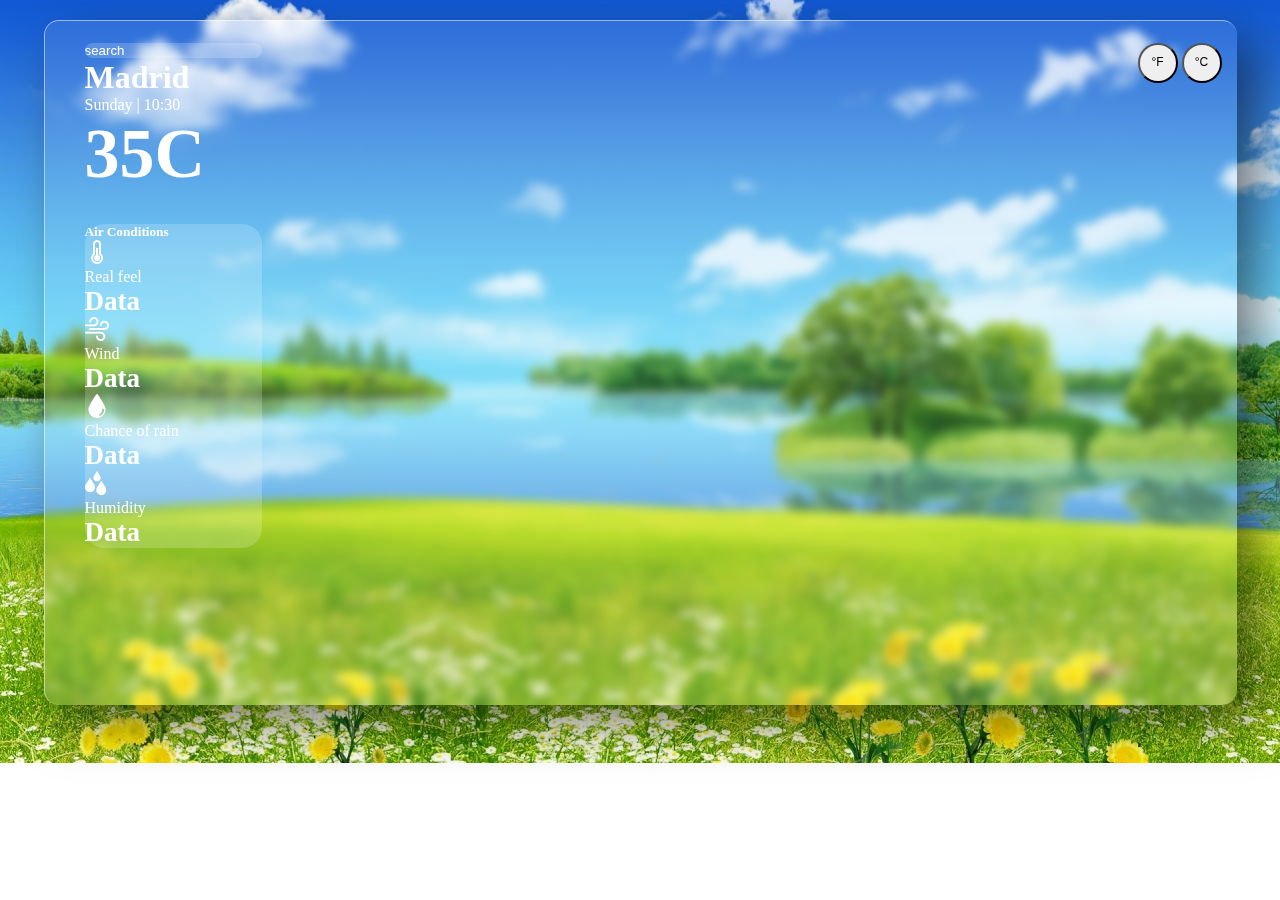
==== commit b12a3bb0: "finalised project" ====
--- a/index.html
+++ b/index.html
@@ -4,13 +4,13 @@
     <meta charset="UTF-8" />
     <meta name="viewport" content="width=device-width, initial-scale=1.0" />
 
-    <link rel="stylesheet" href="./css/sunnyWeather.css" id="cssLink" />
+    <link rel="stylesheet" href="assets/css/sunnyWeather.css" id="cssLink" />
     <!-- <link rel="stylesheet" href="./css/rainyWeather.css" /> -->
     <!-- <link rel="stylesheet" href="./css/cloudyWeather.css" /> -->
     <!-- <link rel="stylesheet" href="./css/snowWeather.css" /> -->
     <!-- <link rel="stylesheet" href="./css/night.css" /> -->
     <title>weather Forecast App</title>
-    <link rel="icon" type="image/x-icon" href="favicon.jpeg" />
+    <link rel="icon" type="image/x-icon" href="./assets/images/favicon.jpeg" />
     <link
       href="https://cdn.jsdelivr.net/npm/bootstrap@5.0.2/dist/css/bootstrap.min.css"
       rel="stylesheet"
@@ -25,17 +25,17 @@
         <div class="sunny-weather outer-div">
           <div class="cloud-animation" style="display: none">
             <img
-              src="./images/cloud6.png"
+              src="./assets/images/cloud6.png"
               class="cloud-animation-1"
               style="--i: 2.4"
             />
             <img
-              src="./images/cloud6.png"
+              src="./assets/images/cloud6.png"
               class="cloud-animation-2"
               style="--i: 4"
             />
             <img
-              src="./images/cloud6.png"
+              src="./assets/images/cloud6.png"
               class="cloud-animation-3"
               style="--i: 8"
             />
@@ -159,7 +159,7 @@
                         <div class="d-flex mx-2 col-12 col-md-4 col-lg-4">
                           <div class="mx-2">
                             <img
-                              src="/icons/weather_icons/real_feel_icon.png"
+                              src="./assets/icons/real_feel_icons/real_feel_icon.png"
                             />
                           </div>
                           <div>
@@ -172,7 +172,9 @@
 
                         <div class="d-flex mx-2 col-12 col-md-4 col-lg-4">
                           <div class="mx-2">
-                            <img src="/icons/weather_icons/wind_icon.png" />
+                            <img
+                              src="./assets/icons/real_feel_icons/wind_icon.png"
+                            />
                           </div>
                           <div>
                             <span>Wind</span>
@@ -184,7 +186,9 @@
 
                         <div class="d-flex mx-2 col-12 col-md-4 col-lg-4">
                           <div class="mx-2">
-                            <img src="/icons/weather_icons/rain_icon.png" />
+                            <img
+                              src="./assets/icons/real_feel_icons/rain_icon.png"
+                            />
                           </div>
                           <div>
                             <span>Chance of rain</span>
@@ -196,7 +200,9 @@
 
                         <div class="d-flex mx-2 col-12 col-md-4 col-lg-4">
                           <div class="mx-2">
-                            <img src="/icons/weather_icons/humidity.png" />
+                            <img
+                              src="./assets/icons/real_feel_icons/humidity.png"
+                            />
                           </div>
                           <div>
                             <span>Humidity</span>
@@ -323,16 +329,16 @@
               <div class="bird bird-six"></div>
             </div>
           </div>
-          <audio id="audio" controls autoplay>
+          <!-- <audio autoplay preload="auto" id="myAudio">
             <source src="./audios/birds.mpeg" type="audio/mpeg" />
-          </audio>
+          </audio> -->
         </div>
 
         <!-- SUNNY WEATHER DIV  ENDS-->
       </div>
     </div>
   </body>
-  <script src="index.js"></script>
+  <script src="./assets/js/index.js"></script>
   <script
     src="https://cdn.jsdelivr.net/npm/@popperjs/core@2.9.2/dist/umd/popper.min.js"
     integrity="sha384-IQsoLXl5PILFhosVNubq5LC7Qb9DXgDA9i+tQ8Zj3iwWAwPtgFTxbJ8NT4GN1R8p"
--- a/assets/css/sunnyWeather.css
+++ b/assets/css/sunnyWeather.css
@@ -0,0 +1,382 @@
+* {
+  padding: 0;
+  margin: 0;
+}
+body {
+  /* background-image: url("https://images.unsplash.com/photo-1623645932244-02c0160eac1e?ixlib=rb-4.0.3&ixid=M3wxMjA3fDB8MHxwaG90by1wYWdlfHx8fGVufDB8fHx8fA%3D%3D&auto=format&fit=crop&w=1974&q=80"); */
+  background-repeat: no-repeat;
+  background-size: cover;
+  background-position: center center;
+
+  margin: 0;
+  padding: 0;
+  background-image: url("../images/cd.jpg") !important;
+  /* height: 100vh; */
+}
+
+/* weather data showing div (glassmorphims effect) starts*/
+
+.data-div {
+  position: relative;
+  display: flex;
+  justify-content: center;
+  align-items: center;
+  flex-wrap: wrap;
+  z-index: 1;
+}
+.data-div .inner-data-div {
+  position: relative;
+  width: 90%;
+  height: 100%;
+  margin: 20px;
+  padding: 0px 20px;
+  box-shadow: 20px 20px 50px rgba(0, 0, 0, 0.5);
+  border-radius: 15px;
+  background: rgba(255, 255, 255, 0.1);
+  overflow: hidden;
+  justify-content: center;
+  align-items: center;
+  border-top: 1px solid rgba(255, 255, 255, 0.5);
+  border-left: 1px solid rgba(255, 255, 255, 0.5);
+  backdrop-filter: blur(5px);
+}
+
+.data-div .inner-data-div .row {
+  padding: 20px;
+  /* text-align: center; */
+  display: flex;
+}
+
+.data-div .inner-data-div {
+  transition-timing-function: ease-in-out;
+  transition-duration: 0.7s;
+}
+
+/* .data-div .inner-data-div:hover {
+  transform: scale(1.03);
+  box-shadow: 0 0 10px rgba(0, 0, 0, 0.5);
+  z-index: 10;
+} */
+
+/* weather data showing div (glassmorphims effect) ends*/
+
+/*flying bird CSS starts*/
+
+.sunny-weather .flying-bird .bird {
+  background-image: url("https://s3-us-west-2.amazonaws.com/s.cdpn.io/174479/bird-cells-new.svg");
+  filter: invert(34%) sepia(55%) saturate(427%) hue-rotate(141deg)
+    brightness(93%) contrast(91%);
+  background-size: auto 100%;
+  width: 80px;
+  height: 125px;
+  will-change: background-position;
+
+  animation-name: fly-cycle;
+  animation-timing-function: steps(10);
+  animation-iteration-count: infinite;
+}
+
+.sunny-weather .flying-bird .bird-one {
+  animation-duration: 1s;
+  animation-delay: -0.5s;
+}
+
+.sunny-weather .flying-bird .bird-two {
+  animation-duration: 0.8;
+  animation-delay: -0.75.s;
+}
+
+.sunny-weather .flying-bird .bird-three {
+  animation-duration: 1.25s;
+  animation-delay: -0.25s;
+}
+
+.sunny-weather .flying-bird .bird-four {
+  animation-duration: 1.1s;
+  animation-delay: -0.5s;
+}
+
+.sunny-weather .flying-bird .bird-five {
+  animation-duration: 1.4s;
+  animation-delay: -0.8s;
+}
+
+.sunny-weather .flying-bird .bird-six {
+  animation-duration: 1.5s;
+  animation-delay: -9.5s;
+}
+
+.sunny-weather .flying-bird .bird-container {
+  position: absolute;
+
+  left: -3%;
+  transform: scale(0) translateX(-10vw);
+  will-change: transform;
+
+  animation-name: fly-right-one;
+  animation-timing-function: linear;
+  animation-iteration-count: infinite;
+}
+
+.sunny-weather .flying-bird .bird-container-one {
+  animation-duration: 15s;
+  animation-delay: 0;
+  top: 10%;
+}
+
+.sunny-weather .flying-bird .bird-container-two {
+  animation-duration: 16s;
+  animation-delay: 1s;
+  top: 15%;
+}
+
+.sunny-weather .flying-bird .bird-container-three {
+  animation-duration: 15s;
+  animation-delay: 6.5s;
+  top: 15%;
+}
+
+.sunny-weather .flying-bird .bird-container-four {
+  animation-duration: 15s;
+  animation-delay: 10.25s;
+  top: 20%;
+}
+
+.sunny-weather .flying-bird .bird-container-five {
+  animation-duration: 15.3s;
+
+  animation-delay: 9.2s;
+  top: 18%;
+}
+
+.sunny-weather .flying-bird .bird-container-six {
+  animation-duration: 15s;
+  animation-delay: 11.25s;
+  top: 25%;
+}
+@keyframes fly-cycle {
+  100% {
+    background-position: -900px 0;
+  }
+}
+
+@keyframes fly-right-one {
+  0% {
+    transform: scale(0.3) translateX(-10vw);
+  }
+
+  10% {
+    transform: translateY(2vh) translateX(10vw) scale(0.4);
+  }
+
+  20% {
+    transform: translateY(0vh) translateX(30vw) scale(0.5);
+  }
+
+  30% {
+    transform: translateY(4vh) translateX(50vw) scale(0.6);
+  }
+
+  40% {
+    transform: translateY(2vh) translateX(70vw) scale(0.6);
+  }
+
+  50% {
+    transform: translateY(0vh) translateX(90vw) scale(0.6);
+  }
+
+  60% {
+    transform: translateY(0vh) translateX(110vw) scale(0.6);
+  }
+
+  100% {
+    transform: translateY(0vh) translateX(110vw) scale(0.6);
+  }
+}
+
+@keyframes fly-right-two {
+  0% {
+    transform: translateY(-2vh) translateX(-10vw) scale(0.5);
+  }
+
+  10% {
+    transform: translateY(0vh) translateX(10vw) scale(0.4);
+  }
+
+  20% {
+    transform: translateY(-4vh) translateX(30vw) scale(0.6);
+  }
+
+  30% {
+    transform: translateY(1vh) translateX(50vw) scale(0.45);
+  }
+
+  40% {
+    transform: translateY(-2.5vh) translateX(70vw) scale(0.5);
+  }
+
+  50% {
+    transform: translateY(0vh) translateX(90vw) scale(0.45);
+  }
+
+  51% {
+    transform: translateY(0vh) translateX(110vw) scale(0.45);
+  }
+
+  100% {
+    transform: translateY(0vh) translateX(110vw) scale(0.45);
+  }
+}
+
+/* .sunny-weather .flying-bird */
+
+/*weather data mainpulation css starts*/
+.current-Weather {
+  z-index: 10;
+}
+.current-Weather input {
+  background-color: rgba(255, 255, 255, 0.1);
+  backdrop-filter: blur(5px);
+  border: none;
+  color: white;
+}
+.current-Weather input::placeholder {
+  color: white;
+}
+.current-Weather input:focus {
+  background-color: rgba(255, 255, 255, 0.1);
+  backdrop-filter: blur(5px);
+}
+
+.current-Weather .weather-info {
+  color: white;
+}
+
+.current-Weather .today-forecast {
+  background-color: rgba(255, 255, 255, 0.1);
+  backdrop-filter: blur(5px);
+  border-radius: 20px;
+  color: white;
+}
+
+.Air-conditions {
+  background-color: rgba(255, 255, 255, 0.1);
+  backdrop-filter: blur(5px);
+  border-radius: 20px;
+  color: white;
+}
+
+.row .today-forecast {
+  display: flex;
+  flex-wrap: wrap;
+  gap: 20px;
+  margin-top: 30px;
+  background-color: rgba(255, 255, 255, 0.1);
+  backdrop-filter: blur(5px);
+}
+
+.cards .card {
+  width: 100px;
+  height: 130px;
+  border-radius: 20px;
+  background-color: rgba(255, 255, 255, 0.1);
+  backdrop-filter: blur(5px);
+  /* background-color: white; */
+  text-align: center;
+  padding: 10px 0;
+  display: flex;
+  flex-direction: column;
+  justify-content: space-between;
+}
+
+.forecast-card .card-icon {
+  width: 50%;
+  margin: 0 auto;
+}
+.forecast-card .day-temp {
+  font-size: 12px;
+  display: flex;
+  align-items: center;
+  justify-content: center;
+}
+.week-forecast {
+  background-color: rgba(255, 255, 255, 0.1);
+  backdrop-filter: blur(5px);
+  border-radius: 20px;
+  color: white;
+  height: 644px;
+  /* margin-top: 25px !important; */
+}
+
+.week-forecast-div {
+  /* display: flex; */
+  /* justify-content: space-between; */
+  align-items: center;
+}
+input:focus {
+  color: white;
+}
+#city {
+  color: white;
+}
+
+.btn-circle {
+  width: 40px;
+  height: 40px;
+  padding: 6px 0px;
+  border-radius: 15px;
+  text-align: center;
+  font-size: 12px;
+  line-height: 1.42857;
+  border-radius: 50% !important;
+  float: right;
+  margin: 2px;
+}
+.fahren-Cel-buttons {
+  position: absolute;
+  right: 13px;
+  z-index: 1;
+  /* bottom: 5px; */
+  /* margin-bottom: 4px; */
+  /* top: 14px; */
+}
+
+/*weather data mainpulation css ends*/
+
+/*flipping  aimtion starts*/
+@media screen and (max-width: 650px) {
+  .current-Weather {
+    width: 100% !important;
+  }
+
+  body {
+    overflow: scroll;
+    margin-left: auto;
+    margin-right: auto;
+    height: 100%;
+  }
+  .fahren-Cel-buttons {
+    position: relative;
+  }
+  .week-forecast {
+    width: 100% !important;
+  }
+  .current-Weather {
+    width: 100% !important;
+  }
+}
+@media screen and (max-width: 1200px) {
+  body {
+    overflow: scroll;
+    height: 100%;
+  }
+  .fahren-Cel-buttons {
+    position: relative;
+  }
+  .week-forecast {
+    display: none;
+  }
+  .current-Weather {
+    width: 100% !important;
+  }
+}
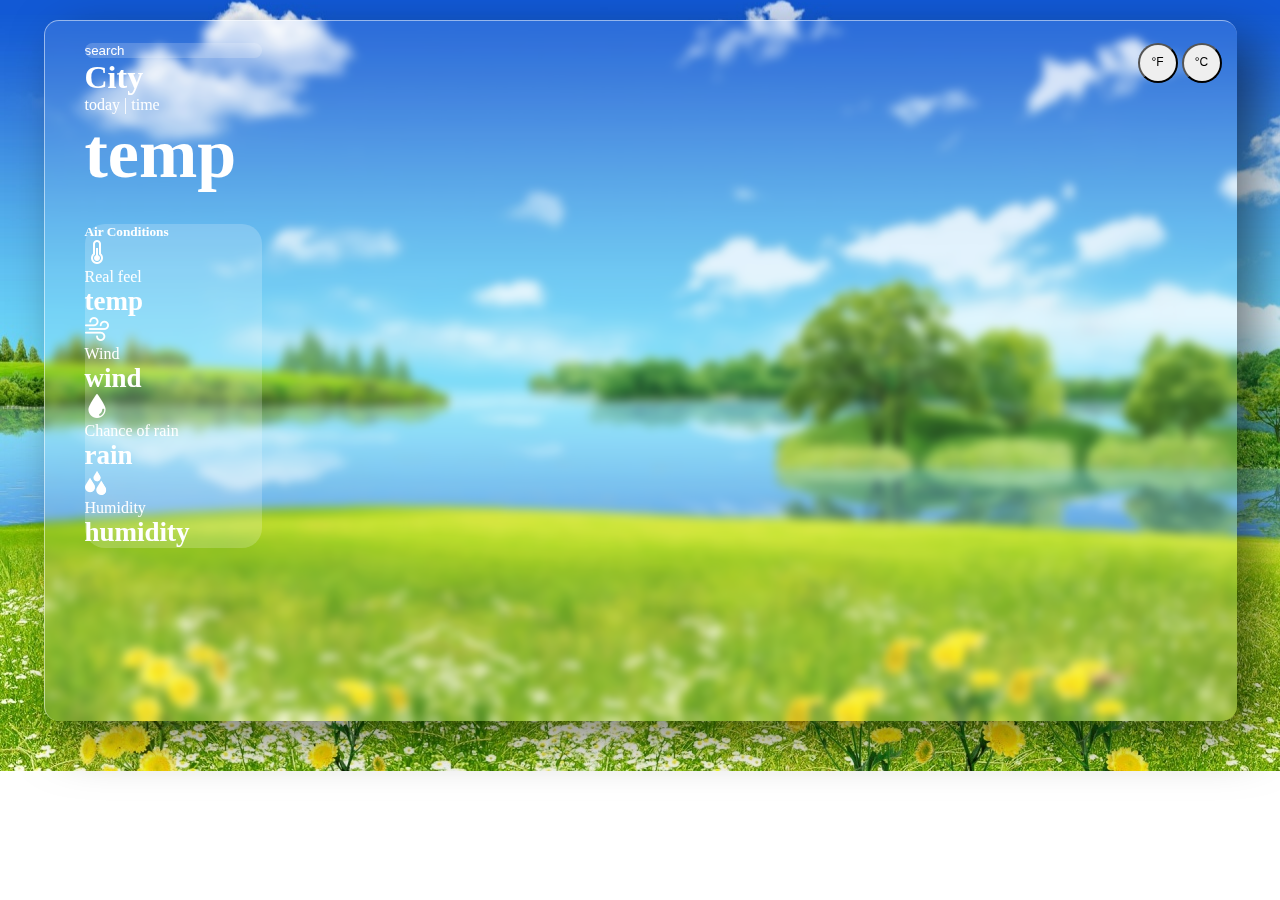
==== commit 46af7970: "little update" ====
--- a/index.html
+++ b/index.html
@@ -75,9 +75,9 @@
                   <div class="weather-info my-3">
                     <div class="d-flex flex-wrap justify-content-between">
                       <div class="city-details col-12 col-md-6">
-                        <h1 id="city-name">Madrid</h1>
-                        <p id="time-details">Sunday | 10:30</p>
-                        <h1 id="temp" style="font-size: 70px">35C</h1>
+                        <h1 id="city-name">City</h1>
+                        <p id="time-details">today | time</p>
+                        <h1 id="temp" style="font-size: 70px">temp</h1>
                       </div>
 
                       <div id="weatherImageMain" class="col-12 col-md-6">
@@ -165,7 +165,7 @@
                           <div>
                             <span>Real feel</span>
                             <p style="font-size: 27px" id="real-feel">
-                              <b>Data</b>
+                              <b>temp</b>
                             </p>
                           </div>
                         </div>
@@ -179,7 +179,7 @@
                           <div>
                             <span>Wind</span>
                             <p style="font-size: 27px" id="wind-speed">
-                              <b>Data</b>
+                              <b>wind</b>
                             </p>
                           </div>
                         </div>
@@ -193,7 +193,7 @@
                           <div>
                             <span>Chance of rain</span>
                             <p style="font-size: 27px" id="rain-chance">
-                              <b>Data</b>
+                              <b>rain</b>
                             </p>
                           </div>
                         </div>
@@ -207,7 +207,7 @@
                           <div>
                             <span>Humidity</span>
                             <p style="font-size: 27px" id="humidity">
-                              <b>Data</b>
+                              <b>humidity</b>
                             </p>
                           </div>
                         </div>
--- a/assets/css/sunnyWeather.css
+++ b/assets/css/sunnyWeather.css
@@ -7,7 +7,7 @@
   background-repeat: no-repeat;
   background-size: cover;
   background-position: center center;
-
+  overflow-x: hidden;
   margin: 0;
   padding: 0;
   background-image: url("../images/cd.jpg") !important;
@@ -23,6 +23,9 @@
   align-items: center;
   flex-wrap: wrap;
   z-index: 1;
+}
+::-webkit-scrollbar {
+  width: 0;
 }
 .data-div .inner-data-div {
   position: relative;
@@ -304,7 +307,7 @@
   backdrop-filter: blur(5px);
   border-radius: 20px;
   color: white;
-  height: 644px;
+  height: 660px;
   /* margin-top: 25px !important; */
 }
 
